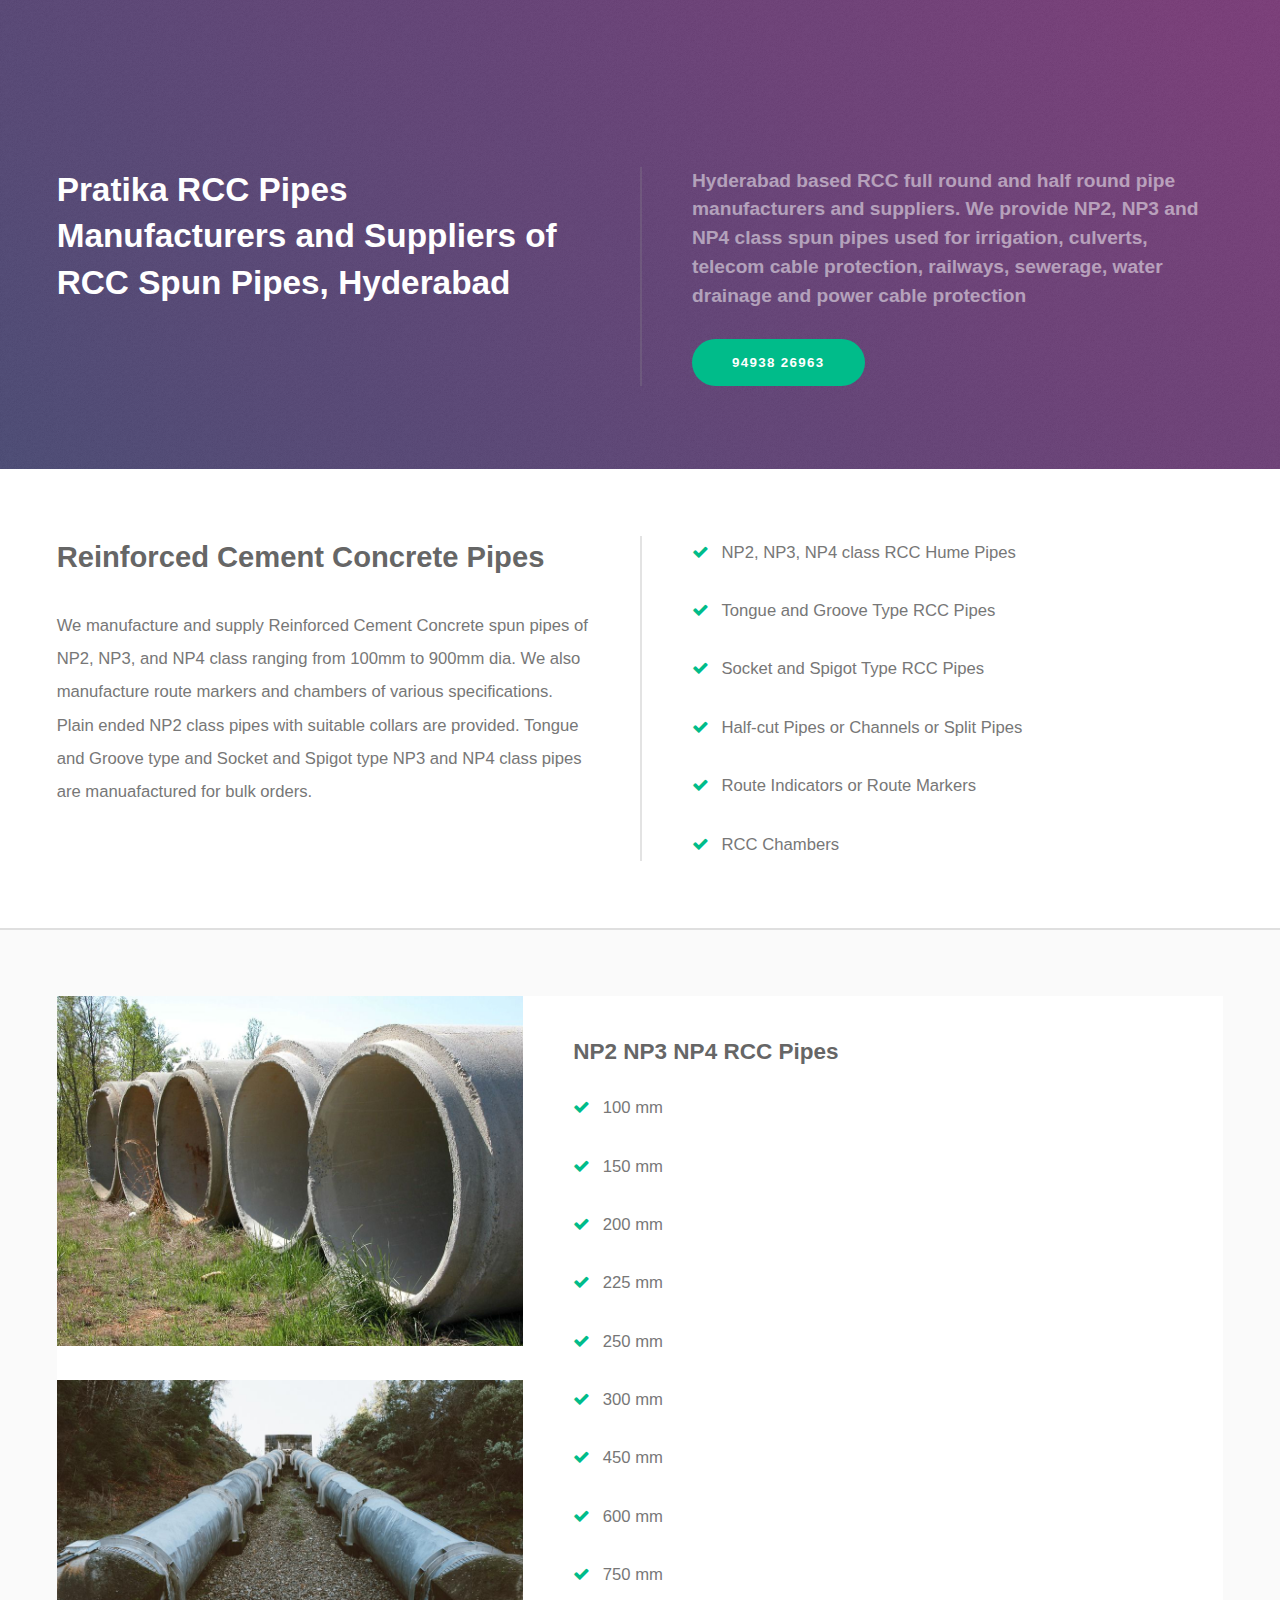
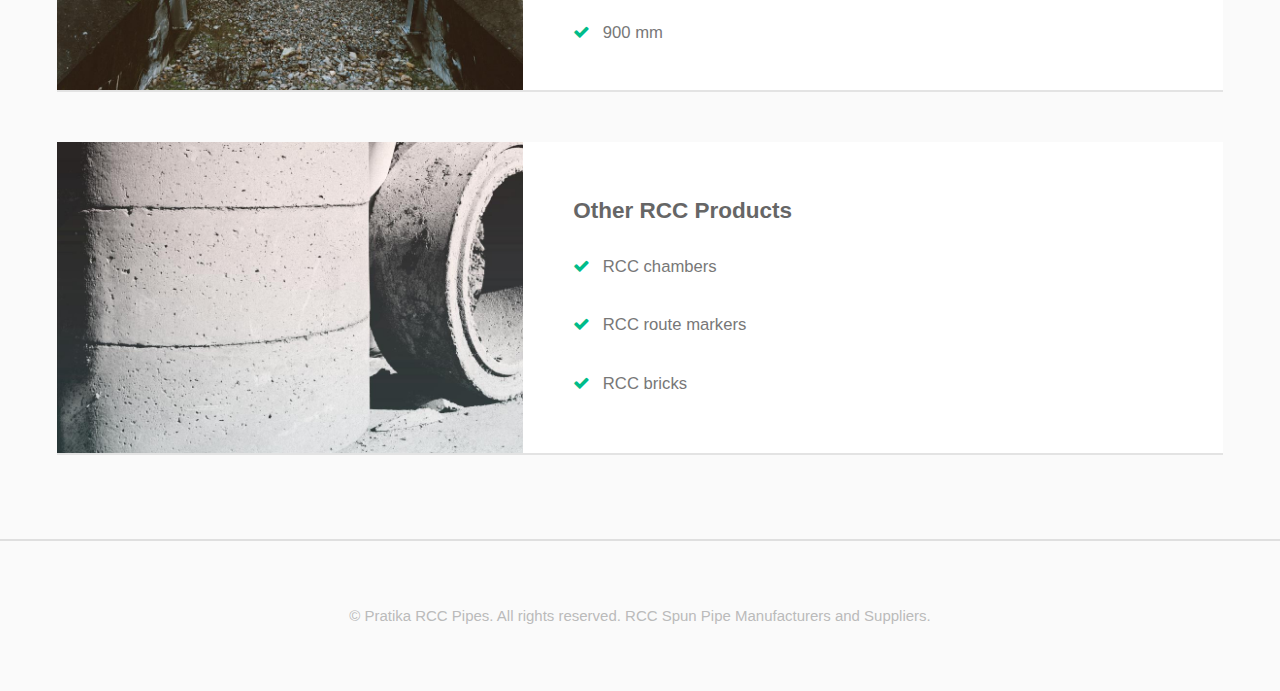
==== product-catalog.html @ ce192743 "Update product-catalog.html" ====
<!DOCTYPE HTML>
<html>
	<head>
		<title>Products - Pratika RCC Pipes - RCC Pipe Manufacturers and Suppliers Hyderabad</title>
		<meta name="description" content="Product catalog of RCC items supplied by Pratika RCC pipes.">
		<meta charset="utf-8" />
		<meta name="author" content="Pratika RCC Pipes (https://twitter.com/rcc_pipes)">
		<meta name="viewport" content="width=device-width, initial-scale=1" />
		  <meta property="og:site_name" content="Pratika RCC Pipes">
		  <meta property="og:title" content="Pratika RCC Pipes - RCC Pipe Manufacturers and Suppliers Hyderabad">
		  <meta property="og:description" content="Hyderabad based RCC full round and half round pipe manufacturers and suppliers. We provide NP1, NP2, NP3 class spun pipes used for irrigation, culverts, telecom cable protection, railways, sewerage, water drainage and power cable protection.">
		  <meta property="og:type" content="website">
		  <meta property="og:image" content="https://raw.githubusercontent.com/rccpipes/rccpipes.github.io/master/pratika-rcc-pipes.jpg">
		  <meta property="og:url" content="http://pratikarccpipes.com">
		<!--[if lte IE 8]><script src="assets/js/ie/html5shiv.js"></script><![endif]-->
		<link rel="stylesheet" href="assets/css/main.css" />
		<!--[if lte IE 9]><link rel="stylesheet" href="assets/css/ie9.css" /><![endif]-->
	</head>
	<body>
				<!-- Banner -->
			<section id="banner">
				<div class="inner split">
					<section>
						<h1>Pratika RCC Pipes</h1><h2><a href="http://pratikarccpipes.com">Manufacturers and Suppliers of RCC Spun Pipes, Hyderabad</a></h2>
					</section>
					<section>
						<p>Hyderabad based RCC full round and half round pipe manufacturers and suppliers. We provide NP2, NP3 and NP4 class spun pipes used for irrigation, culverts, telecom cable protection, railways, sewerage, water drainage and power cable protection</p>
						<ul class="actions">
							<li><a href="/rcc-pipe-supplier-contact.html" class="button special">94938 26963</a></li>
						</ul>
					</section>
				</div>
			</section>

		<!-- One -->
			<section id="one" class="wrapper">
				<div class="inner split">
					<section>
						<h2>Reinforced Cement Concrete Pipes</h2>
						<p>We manufacture and supply Reinforced Cement Concrete spun pipes of NP2, NP3, and NP4 class ranging from 100mm to 900mm dia. We also manufacture route markers and chambers of various specifications.<br/>
						Plain ended NP2 class pipes with suitable collars are provided. Tongue and Groove type and Socket and Spigot type NP3 and NP4 class pipes are manuafactured for bulk orders.
						</p>
					</section>
					<section>
						<ul class="checklist">
							<li>NP2, NP3, NP4 class RCC Hume Pipes</li>
							<li>Tongue and Groove Type RCC Pipes</li>
							<li>Socket and Spigot Type RCC Pipes</li>
							<li>Half-cut Pipes or Channels or Split Pipes</li>
							<li>Route Indicators or Route Markers </li>
							<li>RCC Chambers</li>
						</ul>
					</section>
				</div>
			</section>

		<!-- Two -->
			<section id="two" class="wrapper style2 alt">
				<div class="inner">
					<div class="spotlight">
						<div class="image">
							<img src="images/rcc-spun-pipe-hyderabad.jpg" alt="RCC Hume Pipes Hyderabad" /><br/>
							<img src="images/rcc-full-round-pipe-hyderabad.jpg" alt="RCC spun pipes" />
						</div>
						<div class="content">
							<h3>NP2 NP3 NP4 RCC Pipes</h3>
						<ul class="checklist">
							<li>100 mm</li>
							<li>150 mm</li>
							<li>200 mm</li>
							<li>225 mm</li>
							<li>250 mm</li>
							<li>300 mm</li>
							<li>450 mm</li>
							<li>600 mm</li>
							<li>750 mm</li>
							<li>900 mm</li>
						</ul>
						</div>
					</div>
					<div class="spotlight">
						<div class="image">
							<img src="images/rcc-products.jpg" alt="RCC products Hyderabad" />
						</div>
						<div class="content">
							<h3>Other RCC Products</h3>
							<ul class="checklist">
							<li>RCC chambers</li>
							<li>RCC route markers</li>
							<li>RCC bricks</li>
						</ul>
						</div>
					</div>
				</div>
			</section>

		<!-- Footer -->
			<footer id="footer">
				<div class="copyright">
					&copy; Pratika RCC Pipes. All rights reserved. <a href="http://pratikarccpipes.com">RCC Spun Pipe Manufacturers and Suppliers</a>.
				</div>
			</footer>

		<!-- Scripts -->
			<script src="assets/js/jquery.min.js"></script>
			<script src="assets/js/skel.min.js"></script>
			<script src="assets/js/util.js"></script>
			<!--[if lte IE 8]><script src="assets/js/ie/respond.min.js"></script><![endif]-->
			<script src="assets/js/main.js"></script>

	</body>
</html>
---- assets/css/main.css ----
@import url(font-awesome.min.css);

/*
	Prism by TEMPLATED
	templated.co @templatedco
	Released for free under the Creative Commons Attribution 3.0 license (templated.co/license)
*/

/* Reset */

	html, body, div, span, applet, object, iframe, h1, h2, h3, h4, h5, h6, p, blockquote, pre, a, abbr, acronym, address, big, cite, code, del, dfn, em, img, ins, kbd, q, s, samp, small, strike, strong, sub, sup, tt, var, b, u, i, center, dl, dt, dd, ol, ul, li, fieldset, form, label, legend, table, caption, tbody, tfoot, thead, tr, th, td, article, aside, canvas, details, embed, figure, figcaption, footer, header, hgroup, menu, nav, output, ruby, section, summary, time, mark, audio, video {
		margin: 0;
		padding: 0;
		border: 0;
		font-size: 100%;
		font: inherit;
		vertical-align: baseline;
	}

	article, aside, details, figcaption, figure, footer, header, hgroup, menu, nav, section {
		display: block;
	}

	body {
		line-height: 1;
	}

	ol, ul {
		list-style: none;
	}

	blockquote, q {
		quotes: none;
	}

	blockquote:before, blockquote:after, q:before, q:after {
		content: '';
		content: none;
	}

	table {
		border-collapse: collapse;
		border-spacing: 0;
	}

	body {
		-webkit-text-size-adjust: none;
	}

/* Box Model */

	*, *:before, *:after {
		-moz-box-sizing: border-box;
		-webkit-box-sizing: border-box;
		box-sizing: border-box;
	}

/* Grid */

	.row {
		border-bottom: solid 1px transparent;
		-moz-box-sizing: border-box;
		-webkit-box-sizing: border-box;
		box-sizing: border-box;
	}

	.row > * {
		float: left;
		-moz-box-sizing: border-box;
		-webkit-box-sizing: border-box;
		box-sizing: border-box;
	}

	.row:after, .row:before {
		content: '';
		display: block;
		clear: both;
		height: 0;
	}

	.row.uniform > * > :first-child {
		margin-top: 0;
	}

	.row.uniform > * > :last-child {
		margin-bottom: 0;
	}

	.row.\30 \25 > * {
		padding: 0 0 0 0em;
	}

	.row.\30 \25 {
		margin: 0 0 -1px 0em;
	}

	.row.uniform.\30 \25 > * {
		padding: 0em 0 0 0em;
	}

	.row.uniform.\30 \25 {
		margin: 0em 0 -1px 0em;
	}

	.row > * {
		padding: 0 0 0 2em;
	}

	.row {
		margin: 0 0 -1px -2em;
	}

	.row.uniform > * {
		padding: 2em 0 0 2em;
	}

	.row.uniform {
		margin: -2em 0 -1px -2em;
	}

	.row.\32 00\25 > * {
		padding: 0 0 0 4em;
	}

	.row.\32 00\25 {
		margin: 0 0 -1px -4em;
	}

	.row.uniform.\32 00\25 > * {
		padding: 4em 0 0 4em;
	}

	.row.uniform.\32 00\25 {
		margin: -4em 0 -1px -4em;
	}

	.row.\31 50\25 > * {
		padding: 0 0 0 3em;
	}

	.row.\31 50\25 {
		margin: 0 0 -1px -3em;
	}

	.row.uniform.\31 50\25 > * {
		padding: 3em 0 0 3em;
	}

	.row.uniform.\31 50\25 {
		margin: -3em 0 -1px -3em;
	}

	.row.\35 0\25 > * {
		padding: 0 0 0 1em;
	}

	.row.\35 0\25 {
		margin: 0 0 -1px -1em;
	}

	.row.uniform.\35 0\25 > * {
		padding: 1em 0 0 1em;
	}

	.row.uniform.\35 0\25 {
		margin: -1em 0 -1px -1em;
	}

	.row.\32 5\25 > * {
		padding: 0 0 0 0.5em;
	}

	.row.\32 5\25 {
		margin: 0 0 -1px -0.5em;
	}

	.row.uniform.\32 5\25 > * {
		padding: 0.5em 0 0 0.5em;
	}

	.row.uniform.\32 5\25 {
		margin: -0.5em 0 -1px -0.5em;
	}

	.\31 2u, .\31 2u\24 {
		width: 100%;
		clear: none;
		margin-left: 0;
	}

	.\31 1u, .\31 1u\24 {
		width: 91.6666666667%;
		clear: none;
		margin-left: 0;
	}

	.\31 0u, .\31 0u\24 {
		width: 83.3333333333%;
		clear: none;
		margin-left: 0;
	}

	.\39 u, .\39 u\24 {
		width: 75%;
		clear: none;
		margin-left: 0;
	}

	.\38 u, .\38 u\24 {
		width: 66.6666666667%;
		clear: none;
		margin-left: 0;
	}

	.\37 u, .\37 u\24 {
		width: 58.3333333333%;
		clear: none;
		margin-left: 0;
	}

	.\36 u, .\36 u\24 {
		width: 50%;
		clear: none;
		margin-left: 0;
	}

	.\35 u, .\35 u\24 {
		width: 41.6666666667%;
		clear: none;
		margin-left: 0;
	}

	.\34 u, .\34 u\24 {
		width: 33.3333333333%;
		clear: none;
		margin-left: 0;
	}

	.\33 u, .\33 u\24 {
		width: 25%;
		clear: none;
		margin-left: 0;
	}

	.\32 u, .\32 u\24 {
		width: 16.6666666667%;
		clear: none;
		margin-left: 0;
	}

	.\31 u, .\31 u\24 {
		width: 8.3333333333%;
		clear: none;
		margin-left: 0;
	}

	.\31 2u\24 + *,
	.\31 1u\24 + *,
	.\31 0u\24 + *,
	.\39 u\24 + *,
	.\38 u\24 + *,
	.\37 u\24 + *,
	.\36 u\24 + *,
	.\35 u\24 + *,
	.\34 u\24 + *,
	.\33 u\24 + *,
	.\32 u\24 + *,
	.\31 u\24 + * {
		clear: left;
	}

	.\-11u {
		margin-left: 91.66667%;
	}

	.\-10u {
		margin-left: 83.33333%;
	}

	.\-9u {
		margin-left: 75%;
	}

	.\-8u {
		margin-left: 66.66667%;
	}

	.\-7u {
		margin-left: 58.33333%;
	}

	.\-6u {
		margin-left: 50%;
	}

	.\-5u {
		margin-left: 41.66667%;
	}

	.\-4u {
		margin-left: 33.33333%;
	}

	.\-3u {
		margin-left: 25%;
	}

	.\-2u {
		margin-left: 16.66667%;
	}

	.\-1u {
		margin-left: 8.33333%;
	}

	@media screen and (max-width: 1680px) {

		.row > * {
			padding: 0 0 0 2em;
		}

		.row {
			margin: 0 0 -1px -2em;
		}

		.row.uniform > * {
			padding: 2em 0 0 2em;
		}

		.row.uniform {
			margin: -2em 0 -1px -2em;
		}

		.row.\32 00\25 > * {
			padding: 0 0 0 4em;
		}

		.row.\32 00\25 {
			margin: 0 0 -1px -4em;
		}

		.row.uniform.\32 00\25 > * {
			padding: 4em 0 0 4em;
		}

		.row.uniform.\32 00\25 {
			margin: -4em 0 -1px -4em;
		}

		.row.\31 50\25 > * {
			padding: 0 0 0 3em;
		}

		.row.\31 50\25 {
			margin: 0 0 -1px -3em;
		}

		.row.uniform.\31 50\25 > * {
			padding: 3em 0 0 3em;
		}

		.row.uniform.\31 50\25 {
			margin: -3em 0 -1px -3em;
		}

		.row.\35 0\25 > * {
			padding: 0 0 0 1em;
		}

		.row.\35 0\25 {
			margin: 0 0 -1px -1em;
		}

		.row.uniform.\35 0\25 > * {
			padding: 1em 0 0 1em;
		}

		.row.uniform.\35 0\25 {
			margin: -1em 0 -1px -1em;
		}

		.row.\32 5\25 > * {
			padding: 0 0 0 0.5em;
		}

		.row.\32 5\25 {
			margin: 0 0 -1px -0.5em;
		}

		.row.uniform.\32 5\25 > * {
			padding: 0.5em 0 0 0.5em;
		}

		.row.uniform.\32 5\25 {
			margin: -0.5em 0 -1px -0.5em;
		}

		.\31 2u\28xlarge\29, .\31 2u\24\28xlarge\29 {
			width: 100%;
			clear: none;
			margin-left: 0;
		}

		.\31 1u\28xlarge\29, .\31 1u\24\28xlarge\29 {
			width: 91.6666666667%;
			clear: none;
			margin-left: 0;
		}

		.\31 0u\28xlarge\29, .\31 0u\24\28xlarge\29 {
			width: 83.3333333333%;
			clear: none;
			margin-left: 0;
		}

		.\39 u\28xlarge\29, .\39 u\24\28xlarge\29 {
			width: 75%;
			clear: none;
			margin-left: 0;
		}

		.\38 u\28xlarge\29, .\38 u\24\28xlarge\29 {
			width: 66.6666666667%;
			clear: none;
			margin-left: 0;
		}

		.\37 u\28xlarge\29, .\37 u\24\28xlarge\29 {
			width: 58.3333333333%;
			clear: none;
			margin-left: 0;
		}

		.\36 u\28xlarge\29, .\36 u\24\28xlarge\29 {
			width: 50%;
			clear: none;
			margin-left: 0;
		}

		.\35 u\28xlarge\29, .\35 u\24\28xlarge\29 {
			width: 41.6666666667%;
			clear: none;
			margin-left: 0;
		}

		.\34 u\28xlarge\29, .\34 u\24\28xlarge\29 {
			width: 33.3333333333%;
			clear: none;
			margin-left: 0;
		}

		.\33 u\28xlarge\29, .\33 u\24\28xlarge\29 {
			width: 25%;
			clear: none;
			margin-left: 0;
		}

		.\32 u\28xlarge\29, .\32 u\24\28xlarge\29 {
			width: 16.6666666667%;
			clear: none;
			margin-left: 0;
		}

		.\31 u\28xlarge\29, .\31 u\24\28xlarge\29 {
			width: 8.3333333333%;
			clear: none;
			margin-left: 0;
		}

		.\31 2u\24\28xlarge\29 + *,
		.\31 1u\24\28xlarge\29 + *,
		.\31 0u\24\28xlarge\29 + *,
		.\39 u\24\28xlarge\29 + *,
		.\38 u\24\28xlarge\29 + *,
		.\37 u\24\28xlarge\29 + *,
		.\36 u\24\28xlarge\29 + *,
		.\35 u\24\28xlarge\29 + *,
		.\34 u\24\28xlarge\29 + *,
		.\33 u\24\28xlarge\29 + *,
		.\32 u\24\28xlarge\29 + *,
		.\31 u\24\28xlarge\29 + * {
			clear: left;
		}

		.\-11u\28xlarge\29 {
			margin-left: 91.66667%;
		}

		.\-10u\28xlarge\29 {
			margin-left: 83.33333%;
		}

		.\-9u\28xlarge\29 {
			margin-left: 75%;
		}

		.\-8u\28xlarge\29 {
			margin-left: 66.66667%;
		}

		.\-7u\28xlarge\29 {
			margin-left: 58.33333%;
		}

		.\-6u\28xlarge\29 {
			margin-left: 50%;
		}

		.\-5u\28xlarge\29 {
			margin-left: 41.66667%;
		}

		.\-4u\28xlarge\29 {
			margin-left: 33.33333%;
		}

		.\-3u\28xlarge\29 {
			margin-left: 25%;
		}

		.\-2u\28xlarge\29 {
			margin-left: 16.66667%;
		}

		.\-1u\28xlarge\29 {
			margin-left: 8.33333%;
		}

	}

	@media screen and (max-width: 1366px) {

		.row > * {
			padding: 0 0 0 1.5em;
		}

		.row {
			margin: 0 0 -1px -1.5em;
		}

		.row.uniform > * {
			padding: 1.5em 0 0 1.5em;
		}

		.row.uniform {
			margin: -1.5em 0 -1px -1.5em;
		}

		.row.\32 00\25 > * {
			padding: 0 0 0 3em;
		}

		.row.\32 00\25 {
			margin: 0 0 -1px -3em;
		}

		.row.uniform.\32 00\25 > * {
			padding: 3em 0 0 3em;
		}

		.row.uniform.\32 00\25 {
			margin: -3em 0 -1px -3em;
		}

		.row.\31 50\25 > * {
			padding: 0 0 0 2.25em;
		}

		.row.\31 50\25 {
			margin: 0 0 -1px -2.25em;
		}

		.row.uniform.\31 50\25 > * {
			padding: 2.25em 0 0 2.25em;
		}

		.row.uniform.\31 50\25 {
			margin: -2.25em 0 -1px -2.25em;
		}

		.row.\35 0\25 > * {
			padding: 0 0 0 0.75em;
		}

		.row.\35 0\25 {
			margin: 0 0 -1px -0.75em;
		}

		.row.uniform.\35 0\25 > * {
			padding: 0.75em 0 0 0.75em;
		}

		.row.uniform.\35 0\25 {
			margin: -0.75em 0 -1px -0.75em;
		}

		.row.\32 5\25 > * {
			padding: 0 0 0 0.375em;
		}

		.row.\32 5\25 {
			margin: 0 0 -1px -0.375em;
		}

		.row.uniform.\32 5\25 > * {
			padding: 0.375em 0 0 0.375em;
		}

		.row.uniform.\32 5\25 {
			margin: -0.375em 0 -1px -0.375em;
		}

		.\31 2u\28large\29, .\31 2u\24\28large\29 {
			width: 100%;
			clear: none;
			margin-left: 0;
		}

		.\31 1u\28large\29, .\31 1u\24\28large\29 {
			width: 91.6666666667%;
			clear: none;
			margin-left: 0;
		}

		.\31 0u\28large\29, .\31 0u\24\28large\29 {
			width: 83.3333333333%;
			clear: none;
			margin-left: 0;
		}

		.\39 u\28large\29, .\39 u\24\28large\29 {
			width: 75%;
			clear: none;
			margin-left: 0;
		}

		.\38 u\28large\29, .\38 u\24\28large\29 {
			width: 66.6666666667%;
			clear: none;
			margin-left: 0;
		}

		.\37 u\28large\29, .\37 u\24\28large\29 {
			width: 58.3333333333%;
			clear: none;
			margin-left: 0;
		}

		.\36 u\28large\29, .\36 u\24\28large\29 {
			width: 50%;
			clear: none;
			margin-left: 0;
		}

		.\35 u\28large\29, .\35 u\24\28large\29 {
			width: 41.6666666667%;
			clear: none;
			margin-left: 0;
		}

		.\34 u\28large\29, .\34 u\24\28large\29 {
			width: 33.3333333333%;
			clear: none;
			margin-left: 0;
		}

		.\33 u\28large\29, .\33 u\24\28large\29 {
			width: 25%;
			clear: none;
			margin-left: 0;
		}

		.\32 u\28large\29, .\32 u\24\28large\29 {
			width: 16.6666666667%;
			clear: none;
			margin-left: 0;
		}

		.\31 u\28large\29, .\31 u\24\28large\29 {
			width: 8.3333333333%;
			clear: none;
			margin-left: 0;
		}

		.\31 2u\24\28large\29 + *,
		.\31 1u\24\28large\29 + *,
		.\31 0u\24\28large\29 + *,
		.\39 u\24\28large\29 + *,
		.\38 u\24\28large\29 + *,
		.\37 u\24\28large\29 + *,
		.\36 u\24\28large\29 + *,
		.\35 u\24\28large\29 + *,
		.\34 u\24\28large\29 + *,
		.\33 u\24\28large\29 + *,
		.\32 u\24\28large\29 + *,
		.\31 u\24\28large\29 + * {
			clear: left;
		}

		.\-11u\28large\29 {
			margin-left: 91.66667%;
		}

		.\-10u\28large\29 {
			margin-left: 83.33333%;
		}

		.\-9u\28large\29 {
			margin-left: 75%;
		}

		.\-8u\28large\29 {
			margin-left: 66.66667%;
		}

		.\-7u\28large\29 {
			margin-left: 58.33333%;
		}

		.\-6u\28large\29 {
			margin-left: 50%;
		}

		.\-5u\28large\29 {
			margin-left: 41.66667%;
		}

		.\-4u\28large\29 {
			margin-left: 33.33333%;
		}

		.\-3u\28large\29 {
			margin-left: 25%;
		}

		.\-2u\28large\29 {
			margin-left: 16.66667%;
		}

		.\-1u\28large\29 {
			margin-left: 8.33333%;
		}

	}

	@media screen and (max-width: 980px) {

		.row > * {
			padding: 0 0 0 1.5em;
		}

		.row {
			margin: 0 0 -1px -1.5em;
		}

		.row.uniform > * {
			padding: 1.5em 0 0 1.5em;
		}

		.row.uniform {
			margin: -1.5em 0 -1px -1.5em;
		}

		.row.\32 00\25 > * {
			padding: 0 0 0 3em;
		}

		.row.\32 00\25 {
			margin: 0 0 -1px -3em;
		}

		.row.uniform.\32 00\25 > * {
			padding: 3em 0 0 3em;
		}

		.row.uniform.\32 00\25 {
			margin: -3em 0 -1px -3em;
		}

		.row.\31 50\25 > * {
			padding: 0 0 0 2.25em;
		}

		.row.\31 50\25 {
			margin: 0 0 -1px -2.25em;
		}

		.row.uniform.\31 50\25 > * {
			padding: 2.25em 0 0 2.25em;
		}

		.row.uniform.\31 50\25 {
			margin: -2.25em 0 -1px -2.25em;
		}

		.row.\35 0\25 > * {
			padding: 0 0 0 0.75em;
		}

		.row.\35 0\25 {
			margin: 0 0 -1px -0.75em;
		}

		.row.uniform.\35 0\25 > * {
			padding: 0.75em 0 0 0.75em;
		}

		.row.uniform.\35 0\25 {
			margin: -0.75em 0 -1px -0.75em;
		}

		.row.\32 5\25 > * {
			padding: 0 0 0 0.375em;
		}

		.row.\32 5\25 {
			margin: 0 0 -1px -0.375em;
		}

		.row.uniform.\32 5\25 > * {
			padding: 0.375em 0 0 0.375em;
		}

		.row.uniform.\32 5\25 {
			margin: -0.375em 0 -1px -0.375em;
		}

		.\31 2u\28medium\29, .\31 2u\24\28medium\29 {
			width: 100%;
			clear: none;
			margin-left: 0;
		}

		.\31 1u\28medium\29, .\31 1u\24\28medium\29 {
			width: 91.6666666667%;
			clear: none;
			margin-left: 0;
		}

		.\31 0u\28medium\29, .\31 0u\24\28medium\29 {
			width: 83.3333333333%;
			clear: none;
			margin-left: 0;
		}

		.\39 u\28medium\29, .\39 u\24\28medium\29 {
			width: 75%;
			clear: none;
			margin-left: 0;
		}

		.\38 u\28medium\29, .\38 u\24\28medium\29 {
			width: 66.6666666667%;
			clear: none;
			margin-left: 0;
		}

		.\37 u\28medium\29, .\37 u\24\28medium\29 {
			width: 58.3333333333%;
			clear: none;
			margin-left: 0;
		}

		.\36 u\28medium\29, .\36 u\24\28medium\29 {
			width: 50%;
			clear: none;
			margin-left: 0;
		}

		.\35 u\28medium\29, .\35 u\24\28medium\29 {
			width: 41.6666666667%;
			clear: none;
			margin-left: 0;
		}

		.\34 u\28medium\29, .\34 u\24\28medium\29 {
			width: 33.3333333333%;
			clear: none;
			margin-left: 0;
		}

		.\33 u\28medium\29, .\33 u\24\28medium\29 {
			width: 25%;
			clear: none;
			margin-left: 0;
		}

		.\32 u\28medium\29, .\32 u\24\28medium\29 {
			width: 16.6666666667%;
			clear: none;
			margin-left: 0;
		}

		.\31 u\28medium\29, .\31 u\24\28medium\29 {
			width: 8.3333333333%;
			clear: none;
			margin-left: 0;
		}

		.\31 2u\24\28medium\29 + *,
		.\31 1u\24\28medium\29 + *,
		.\31 0u\24\28medium\29 + *,
		.\39 u\24\28medium\29 + *,
		.\38 u\24\28medium\29 + *,
		.\37 u\24\28medium\29 + *,
		.\36 u\24\28medium\29 + *,
		.\35 u\24\28medium\29 + *,
		.\34 u\24\28medium\29 + *,
		.\33 u\24\28medium\29 + *,
		.\32 u\24\28medium\29 + *,
		.\31 u\24\28medium\29 + * {
			clear: left;
		}

		.\-11u\28medium\29 {
			margin-left: 91.66667%;
		}

		.\-10u\28medium\29 {
			margin-left: 83.33333%;
		}

		.\-9u\28medium\29 {
			margin-left: 75%;
		}

		.\-8u\28medium\29 {
			margin-left: 66.66667%;
		}

		.\-7u\28medium\29 {
			margin-left: 58.33333%;
		}

		.\-6u\28medium\29 {
			margin-left: 50%;
		}

		.\-5u\28medium\29 {
			margin-left: 41.66667%;
		}

		.\-4u\28medium\29 {
			margin-left: 33.33333%;
		}

		.\-3u\28medium\29 {
			margin-left: 25%;
		}

		.\-2u\28medium\29 {
			margin-left: 16.66667%;
		}

		.\-1u\28medium\29 {
			margin-left: 8.33333%;
		}

	}

	@media screen and (max-width: 736px) {

		.row > * {
			padding: 0 0 0 1.25em;
		}

		.row {
			margin: 0 0 -1px -1.25em;
		}

		.row.uniform > * {
			padding: 1.25em 0 0 1.25em;
		}

		.row.uniform {
			margin: -1.25em 0 -1px -1.25em;
		}

		.row.\32 00\25 > * {
			padding: 0 0 0 2.5em;
		}

		.row.\32 00\25 {
			margin: 0 0 -1px -2.5em;
		}

		.row.uniform.\32 00\25 > * {
			padding: 2.5em 0 0 2.5em;
		}

		.row.uniform.\32 00\25 {
			margin: -2.5em 0 -1px -2.5em;
		}

		.row.\31 50\25 > * {
			padding: 0 0 0 1.875em;
		}

		.row.\31 50\25 {
			margin: 0 0 -1px -1.875em;
		}

		.row.uniform.\31 50\25 > * {
			padding: 1.875em 0 0 1.875em;
		}

		.row.uniform.\31 50\25 {
			margin: -1.875em 0 -1px -1.875em;
		}

		.row.\35 0\25 > * {
			padding: 0 0 0 0.625em;
		}

		.row.\35 0\25 {
			margin: 0 0 -1px -0.625em;
		}

		.row.uniform.\35 0\25 > * {
			padding: 0.625em 0 0 0.625em;
		}

		.row.uniform.\35 0\25 {
			margin: -0.625em 0 -1px -0.625em;
		}

		.row.\32 5\25 > * {
			padding: 0 0 0 0.3125em;
		}

		.row.\32 5\25 {
			margin: 0 0 -1px -0.3125em;
		}

		.row.uniform.\32 5\25 > * {
			padding: 0.3125em 0 0 0.3125em;
		}

		.row.uniform.\32 5\25 {
			margin: -0.3125em 0 -1px -0.3125em;
		}

		.\31 2u\28small\29, .\31 2u\24\28small\29 {
			width: 100%;
			clear: none;
			margin-left: 0;
		}

		.\31 1u\28small\29, .\31 1u\24\28small\29 {
			width: 91.6666666667%;
			clear: none;
			margin-left: 0;
		}

		.\31 0u\28small\29, .\31 0u\24\28small\29 {
			width: 83.3333333333%;
			clear: none;
			margin-left: 0;
		}

		.\39 u\28small\29, .\39 u\24\28small\29 {
			width: 75%;
			clear: none;
			margin-left: 0;
		}

		.\38 u\28small\29, .\38 u\24\28small\29 {
			width: 66.6666666667%;
			clear: none;
			margin-left: 0;
		}

		.\37 u\28small\29, .\37 u\24\28small\29 {
			width: 58.3333333333%;
			clear: none;
			margin-left: 0;
		}

		.\36 u\28small\29, .\36 u\24\28small\29 {
			width: 50%;
			clear: none;
			margin-left: 0;
		}

		.\35 u\28small\29, .\35 u\24\28small\29 {
			width: 41.6666666667%;
			clear: none;
			margin-left: 0;
		}

		.\34 u\28small\29, .\34 u\24\28small\29 {
			width: 33.3333333333%;
			clear: none;
			margin-left: 0;
		}

		.\33 u\28small\29, .\33 u\24\28small\29 {
			width: 25%;
			clear: none;
			margin-left: 0;
		}

		.\32 u\28small\29, .\32 u\24\28small\29 {
			width: 16.6666666667%;
			clear: none;
			margin-left: 0;
		}

		.\31 u\28small\29, .\31 u\24\28small\29 {
			width: 8.3333333333%;
			clear: none;
			margin-left: 0;
		}

		.\31 2u\24\28small\29 + *,
		.\31 1u\24\28small\29 + *,
		.\31 0u\24\28small\29 + *,
		.\39 u\24\28small\29 + *,
		.\38 u\24\28small\29 + *,
		.\37 u\24\28small\29 + *,
		.\36 u\24\28small\29 + *,
		.\35 u\24\28small\29 + *,
		.\34 u\24\28small\29 + *,
		.\33 u\24\28small\29 + *,
		.\32 u\24\28small\29 + *,
		.\31 u\24\28small\29 + * {
			clear: left;
		}

		.\-11u\28small\29 {
			margin-left: 91.66667%;
		}

		.\-10u\28small\29 {
			margin-left: 83.33333%;
		}

		.\-9u\28small\29 {
			margin-left: 75%;
		}

		.\-8u\28small\29 {
			margin-left: 66.66667%;
		}

		.\-7u\28small\29 {
			margin-left: 58.33333%;
		}

		.\-6u\28small\29 {
			margin-left: 50%;
		}

		.\-5u\28small\29 {
			margin-left: 41.66667%;
		}

		.\-4u\28small\29 {
			margin-left: 33.33333%;
		}

		.\-3u\28small\29 {
			margin-left: 25%;
		}

		.\-2u\28small\29 {
			margin-left: 16.66667%;
		}

		.\-1u\28small\29 {
			margin-left: 8.33333%;
		}

	}

	@media screen and (max-width: 480px) {

		.row > * {
			padding: 0 0 0 1.25em;
		}

		.row {
			margin: 0 0 -1px -1.25em;
		}

		.row.uniform > * {
			padding: 1.25em 0 0 1.25em;
		}

		.row.uniform {
			margin: -1.25em 0 -1px -1.25em;
		}

		.row.\32 00\25 > * {
			padding: 0 0 0 2.5em;
		}

		.row.\32 00\25 {
			margin: 0 0 -1px -2.5em;
		}

		.row.uniform.\32 00\25 > * {
			padding: 2.5em 0 0 2.5em;
		}

		.row.uniform.\32 00\25 {
			margin: -2.5em 0 -1px -2.5em;
		}

		.row.\31 50\25 > * {
			padding: 0 0 0 1.875em;
		}

		.row.\31 50\25 {
			margin: 0 0 -1px -1.875em;
		}

		.row.uniform.\31 50\25 > * {
			padding: 1.875em 0 0 1.875em;
		}

		.row.uniform.\31 50\25 {
			margin: -1.875em 0 -1px -1.875em;
		}

		.row.\35 0\25 > * {
			padding: 0 0 0 0.625em;
		}

		.row.\35 0\25 {
			margin: 0 0 -1px -0.625em;
		}

		.row.uniform.\35 0\25 > * {
			padding: 0.625em 0 0 0.625em;
		}

		.row.uniform.\35 0\25 {
			margin: -0.625em 0 -1px -0.625em;
		}

		.row.\32 5\25 > * {
			padding: 0 0 0 0.3125em;
		}

		.row.\32 5\25 {
			margin: 0 0 -1px -0.3125em;
		}

		.row.uniform.\32 5\25 > * {
			padding: 0.3125em 0 0 0.3125em;
		}

		.row.uniform.\32 5\25 {
			margin: -0.3125em 0 -1px -0.3125em;
		}

		.\31 2u\28xsmall\29, .\31 2u\24\28xsmall\29 {
			width: 100%;
			clear: none;
			margin-left: 0;
		}

		.\31 1u\28xsmall\29, .\31 1u\24\28xsmall\29 {
			width: 91.6666666667%;
			clear: none;
			margin-left: 0;
		}

		.\31 0u\28xsmall\29, .\31 0u\24\28xsmall\29 {
			width: 83.3333333333%;
			clear: none;
			margin-left: 0;
		}

		.\39 u\28xsmall\29, .\39 u\24\28xsmall\29 {
			width: 75%;
			clear: none;
			margin-left: 0;
		}

		.\38 u\28xsmall\29, .\38 u\24\28xsmall\29 {
			width: 66.6666666667%;
			clear: none;
			margin-left: 0;
		}

		.\37 u\28xsmall\29, .\37 u\24\28xsmall\29 {
			width: 58.3333333333%;
			clear: none;
			margin-left: 0;
		}

		.\36 u\28xsmall\29, .\36 u\24\28xsmall\29 {
			width: 50%;
			clear: none;
			margin-left: 0;
		}

		.\35 u\28xsmall\29, .\35 u\24\28xsmall\29 {
			width: 41.6666666667%;
			clear: none;
			margin-left: 0;
		}

		.\34 u\28xsmall\29, .\34 u\24\28xsmall\29 {
			width: 33.3333333333%;
			clear: none;
			margin-left: 0;
		}

		.\33 u\28xsmall\29, .\33 u\24\28xsmall\29 {
			width: 25%;
			clear: none;
			margin-left: 0;
		}

		.\32 u\28xsmall\29, .\32 u\24\28xsmall\29 {
			width: 16.6666666667%;
			clear: none;
			margin-left: 0;
		}

		.\31 u\28xsmall\29, .\31 u\24\28xsmall\29 {
			width: 8.3333333333%;
			clear: none;
			margin-left: 0;
		}

		.\31 2u\24\28xsmall\29 + *,
		.\31 1u\24\28xsmall\29 + *,
		.\31 0u\24\28xsmall\29 + *,
		.\39 u\24\28xsmall\29 + *,
		.\38 u\24\28xsmall\29 + *,
		.\37 u\24\28xsmall\29 + *,
		.\36 u\24\28xsmall\29 + *,
		.\35 u\24\28xsmall\29 + *,
		.\34 u\24\28xsmall\29 + *,
		.\33 u\24\28xsmall\29 + *,
		.\32 u\24\28xsmall\29 + *,
		.\31 u\24\28xsmall\29 + * {
			clear: left;
		}

		.\-11u\28xsmall\29 {
			margin-left: 91.66667%;
		}

		.\-10u\28xsmall\29 {
			margin-left: 83.33333%;
		}

		.\-9u\28xsmall\29 {
			margin-left: 75%;
		}

		.\-8u\28xsmall\29 {
			margin-left: 66.66667%;
		}

		.\-7u\28xsmall\29 {
			margin-left: 58.33333%;
		}

		.\-6u\28xsmall\29 {
			margin-left: 50%;
		}

		.\-5u\28xsmall\29 {
			margin-left: 41.66667%;
		}

		.\-4u\28xsmall\29 {
			margin-left: 33.33333%;
		}

		.\-3u\28xsmall\29 {
			margin-left: 25%;
		}

		.\-2u\28xsmall\29 {
			margin-left: 16.66667%;
		}

		.\-1u\28xsmall\29 {
			margin-left: 8.33333%;
		}

	}

/* Basic */

	@-ms-viewport {
		width: device-width;
	}

	body {
		-ms-overflow-style: scrollbar;
	}

	@media screen and (max-width: 480px) {

		html, body {
			min-width: 320px;
		}

	}

	body {
		background: #fff;
	}

		body.is-loading *, body.is-loading *:before, body.is-loading *:after {
			-moz-animation: none !important;
			-webkit-animation: none !important;
			-ms-animation: none !important;
			animation: none !important;
			-moz-transition: none !important;
			-webkit-transition: none !important;
			-ms-transition: none !important;
			transition: none !important;
		}

/* Type */

	body {
		background-color: #fff;
		color: #777;
	}

	body, input, select, textarea {
		font-family: Arial, Helvetica, sans-serif;
		font-size: 13pt;
		font-weight: normal;
		line-height: 2;
	}

		@media screen and (max-width: 1680px) {

			body, input, select, textarea {
				font-size: 13.5pt;
			}

		}

		@media screen and (max-width: 1366px) {

			body, input, select, textarea {
				font-size: 12.5pt;
			}

		}

		@media screen and (max-width: 980px) {

			body, input, select, textarea {
				font-size: 12pt;
			}

		}

		@media screen and (max-width: 736px) {

			body, input, select, textarea {
				font-size: 11.5pt;
			}

		}

		@media screen and (max-width: 480px) {

			body, input, select, textarea {
				font-size: 11.5pt;
			}

		}

	a {
		-moz-transition: color 0.2s ease;
		-webkit-transition: color 0.2s ease;
		-ms-transition: color 0.2s ease;
		transition: color 0.2s ease;
		text-decoration: underline;
	}

		a:hover {
			color: #00BC8A !important;
			text-decoration: none;
		}

	strong, b {
		font-weight: bold;
	}

	em, i {
		font-style: italic;
	}

	p {
		margin: 0 0 2em 0;
	}

	h1, h2, h3, h4, h5, h6 {
		font-weight: bold;
		line-height: 1.5;
		margin: 0 0 1em 0;
	}

		h1 a, h2 a, h3 a, h4 a, h5 a, h6 a {
			color: inherit;
			text-decoration: none;
		}

	h2 {
		font-size: 1.75em;
	}

	h3 {
		font-size: 1.35em;
	}

	h4 {
		font-size: 1.1em;
	}

	h5 {
		font-size: 0.9em;
	}

	h6 {
		font-size: 0.7em;
	}

	sub {
		font-size: 0.8em;
		position: relative;
		top: 0.5em;
	}

	sup {
		font-size: 0.8em;
		position: relative;
		top: -0.5em;
	}

	blockquote {
		border-left: solid 4px;
		font-style: italic;
		margin: 0 0 2em 0;
		padding: 0.5em 0 0.5em 2em;
	}

	code {
		border-radius: 0;
		border: solid 1px;
		font-family: "Courier New", monospace;
		font-size: 0.9em;
		margin: 0 0.25em;
		padding: 0.25em 0.65em;
	}

	pre {
		-webkit-overflow-scrolling: touch;
		font-family: "Courier New", monospace;
		font-size: 0.9em;
		margin: 0 0 2em 0;
	}

		pre code {
			display: block;
			line-height: 1.75;
			padding: 1em 1.5em;
			overflow-x: auto;
		}

	hr {
		border: 0;
		border-bottom: solid 1px;
		margin: 2em 0;
	}

		hr.major {
			margin: 3em 0;
		}

	.align-left {
		text-align: left;
	}

	.align-center {
		text-align: center;
	}

	.align-right {
		text-align: right;
	}

	input, select, textarea {
		color: #666;
	}

	a {
		color: #00BC8A;
	}

	strong, b {
		color: #666;
	}

	h1, h2, h3, h4, h5, h6 {
		color: #666;
	}

	blockquote {
		border-left-color: rgba(144, 144, 144, 0.25);
	}

	code {
		background: rgba(144, 144, 144, 0.075);
		border-color: rgba(144, 144, 144, 0.25);
	}

	hr {
		border-bottom-color: rgba(144, 144, 144, 0.25);
	}

/* Box */

	.box {
		border-radius: 0;
		border: solid 1px;
		margin-bottom: 2em;
		padding: 1.5em;
	}

		.box > :last-child,
		.box > :last-child > :last-child,
		.box > :last-child > :last-child > :last-child {
			margin-bottom: 0;
		}

		.box.alt {
			border: 0;
			border-radius: 0;
			padding: 0;
		}

	.box {
		border-color: rgba(144, 144, 144, 0.25);
	}

/* Button */

	input[type="submit"],
	input[type="reset"],
	input[type="button"],
	button,
	.button {
		-moz-appearance: none;
		-webkit-appearance: none;
		-ms-appearance: none;
		appearance: none;
		-moz-transition: background-color 0.2s ease-in-out, color 0.2s ease-in-out;
		-webkit-transition: background-color 0.2s ease-in-out, color 0.2s ease-in-out;
		-ms-transition: background-color 0.2s ease-in-out, color 0.2s ease-in-out;
		transition: background-color 0.2s ease-in-out, color 0.2s ease-in-out;
		border-radius: 2em;
		border: 0;
		cursor: pointer;
		display: inline-block;
		font-size: 0.8em;
		font-weight: bold;
		height: 3.5em;
		letter-spacing: 0.1em;
		line-height: 3.65em;
		padding: 0 3em;
		text-align: center;
		text-decoration: none;
		text-transform: uppercase;
		white-space: nowrap;
	}

		input[type="submit"].icon,
		input[type="reset"].icon,
		input[type="button"].icon,
		button.icon,
		.button.icon {
			padding-left: 1.35em;
		}

			input[type="submit"].icon:before,
			input[type="reset"].icon:before,
			input[type="button"].icon:before,
			button.icon:before,
			.button.icon:before {
				margin-right: 0.5em;
			}

		input[type="submit"].fit,
		input[type="reset"].fit,
		input[type="button"].fit,
		button.fit,
		.button.fit {
			display: block;
			margin: 0 0 1em 0;
			width: 100%;
		}

		input[type="submit"].small,
		input[type="reset"].small,
		input[type="button"].small,
		button.small,
		.button.small {
			font-size: 0.8em;
		}

		input[type="submit"].big,
		input[type="reset"].big,
		input[type="button"].big,
		button.big,
		.button.big {
			font-size: 1.35em;
		}

		input[type="submit"].disabled, input[type="submit"]:disabled,
		input[type="reset"].disabled,
		input[type="reset"]:disabled,
		input[type="button"].disabled,
		input[type="button"]:disabled,
		button.disabled,
		button:disabled,
		.button.disabled,
		.button:disabled {
			-moz-pointer-events: none;
			-webkit-pointer-events: none;
			-ms-pointer-events: none;
			pointer-events: none;
			opacity: 0.25;
		}

		@media screen and (max-width: 480px) {

			input[type="submit"],
			input[type="reset"],
			input[type="button"],
			button,
			.button {
				padding: 0;
			}

		}

	input[type="submit"],
	input[type="reset"],
	input[type="button"],
	button,
	.button {
		background-color: #fafafa;
		color: #666 !important;
	}

		input[type="submit"]:hover,
		input[type="reset"]:hover,
		input[type="button"]:hover,
		button:hover,
		.button:hover {
			background-color: white;
		}

		input[type="submit"]:active,
		input[type="reset"]:active,
		input[type="button"]:active,
		button:active,
		.button:active {
			background-color: #ededed;
		}

		input[type="submit"].alt,
		input[type="reset"].alt,
		input[type="button"].alt,
		button.alt,
		.button.alt {
			background-color: transparent;
			box-shadow: inset 0 0 0 2px rgba(144, 144, 144, 0.25);
			color: #666 !important;
		}

			input[type="submit"].alt:hover,
			input[type="reset"].alt:hover,
			input[type="button"].alt:hover,
			button.alt:hover,
			.button.alt:hover {
				background-color: rgba(144, 144, 144, 0.075);
			}

			input[type="submit"].alt:active,
			input[type="reset"].alt:active,
			input[type="button"].alt:active,
			button.alt:active,
			.button.alt:active {
				background-color: rgba(144, 144, 144, 0.2);
			}

			input[type="submit"].alt.icon:before,
			input[type="reset"].alt.icon:before,
			input[type="button"].alt.icon:before,
			button.alt.icon:before,
			.button.alt.icon:before {
				color: #bbb;
			}

		input[type="submit"].special,
		input[type="reset"].special,
		input[type="button"].special,
		button.special,
		.button.special {
			background-color: #00BC8A;
			color: #ffffff !important;
		}

			input[type="submit"].special:hover,
			input[type="reset"].special:hover,
			input[type="button"].special:hover,
			button.special:hover,
			.button.special:hover {
				background-color: #00d69d;
			}

			input[type="submit"].special:active,
			input[type="reset"].special:active,
			input[type="button"].special:active,
			button.special:active,
			.button.special:active {
				background-color: #00a377;
			}

/* Form */

	form {
		margin: 0 0 2em 0;
	}

	label {
		display: block;
		font-size: 0.9em;
		font-weight: bold;
		margin: 0 0 1em 0;
	}

	input[type="text"],
	input[type="password"],
	input[type="email"],
	select,
	textarea {
		-moz-appearance: none;
		-webkit-appearance: none;
		-ms-appearance: none;
		appearance: none;
		border-radius: 0;
		border: none;
		border: solid 1px;
		color: inherit;
		display: block;
		outline: 0;
		padding: 0 1em;
		text-decoration: none;
		width: 100%;
	}

		input[type="text"]:invalid,
		input[type="password"]:invalid,
		input[type="email"]:invalid,
		select:invalid,
		textarea:invalid {
			box-shadow: none;
		}

	.select-wrapper {
		text-decoration: none;
		display: block;
		position: relative;
	}

		.select-wrapper:before {
			-moz-osx-font-smoothing: grayscale;
			-webkit-font-smoothing: antialiased;
			font-family: FontAwesome;
			font-style: normal;
			font-weight: normal;
			text-transform: none !important;
		}

		.select-wrapper:before {
			content: '\f078';
			display: block;
			height: 2.75em;
			line-height: 2.75em;
			pointer-events: none;
			position: absolute;
			right: 0;
			text-align: center;
			top: 0;
			width: 2.75em;
		}

		.select-wrapper select::-ms-expand {
			display: none;
		}

	input[type="text"],
	input[type="password"],
	input[type="email"],
	select {
		height: 2.75em;
	}

	textarea {
		padding: 0.75em 1em;
	}

	input[type="checkbox"],
	input[type="radio"] {
		-moz-appearance: none;
		-webkit-appearance: none;
		-ms-appearance: none;
		appearance: none;
		display: block;
		float: left;
		margin-right: -2em;
		opacity: 0;
		width: 1em;
		z-index: -1;
	}

		input[type="checkbox"] + label,
		input[type="radio"] + label {
			text-decoration: none;
			cursor: pointer;
			display: inline-block;
			font-size: 1em;
			font-weight: normal;
			padding-left: 2.4em;
			padding-right: 0.75em;
			position: relative;
		}

			input[type="checkbox"] + label:before,
			input[type="radio"] + label:before {
				-moz-osx-font-smoothing: grayscale;
				-webkit-font-smoothing: antialiased;
				font-family: FontAwesome;
				font-style: normal;
				font-weight: normal;
				text-transform: none !important;
			}

			input[type="checkbox"] + label:before,
			input[type="radio"] + label:before {
				border-radius: 0;
				border: solid 1px;
				content: '';
				display: inline-block;
				height: 1.65em;
				left: 0;
				line-height: 1.58125em;
				position: absolute;
				text-align: center;
				top: 0;
				width: 1.65em;
			}

		input[type="checkbox"]:checked + label:before,
		input[type="radio"]:checked + label:before {
			content: '\f00c';
		}

	input[type="checkbox"] + label:before {
		border-radius: 0;
	}

	input[type="radio"] + label:before {
		border-radius: 100%;
	}

	::-webkit-input-placeholder {
		opacity: 1.0;
	}

	:-moz-placeholder {
		opacity: 1.0;
	}

	::-moz-placeholder {
		opacity: 1.0;
	}

	:-ms-input-placeholder {
		opacity: 1.0;
	}

	.formerize-placeholder {
		opacity: 1.0;
	}

	label {
		color: #666;
	}

	input[type="text"],
	input[type="password"],
	input[type="email"],
	select,
	textarea {
		background: rgba(144, 144, 144, 0.075);
		border-color: rgba(144, 144, 144, 0.25);
	}

		input[type="text"]:focus,
		input[type="password"]:focus,
		input[type="email"]:focus,
		select:focus,
		textarea:focus {
			border-color: #00BC8A;
			box-shadow: 0 0 0 1px #00BC8A;
		}

	.select-wrapper:before {
		color: rgba(144, 144, 144, 0.25);
	}

	input[type="checkbox"] + label,
	input[type="radio"] + label {
		color: #777;
	}

		input[type="checkbox"] + label:before,
		input[type="radio"] + label:before {
			background: rgba(144, 144, 144, 0.075);
			border-color: rgba(144, 144, 144, 0.25);
		}

	input[type="checkbox"]:checked + label:before,
	input[type="radio"]:checked + label:before {
		background-color: #00BC8A;
		border-color: #00BC8A;
		color: #ffffff;
	}

	input[type="checkbox"]:focus + label:before,
	input[type="radio"]:focus + label:before {
		border-color: #00BC8A;
		box-shadow: 0 0 0 1px #00BC8A;
	}

	::-webkit-input-placeholder {
		color: #bbb !important;
	}

	:-moz-placeholder {
		color: #bbb !important;
	}

	::-moz-placeholder {
		color: #bbb !important;
	}

	:-ms-input-placeholder {
		color: #bbb !important;
	}

	.formerize-placeholder {
		color: #bbb !important;
	}

	form.alt input[type="text"],
	form.alt input[type="password"],
	form.alt input[type="email"],
	form.alt select,
	form.alt textarea {
		background-color: transparent;
	}

/* Icon */

	.icon {
		text-decoration: none;
		border-bottom: none;
		position: relative;
	}

		.icon:before {
			-moz-osx-font-smoothing: grayscale;
			-webkit-font-smoothing: antialiased;
			font-family: FontAwesome;
			font-style: normal;
			font-weight: normal;
			text-transform: none !important;
		}

		.icon > .label {
			display: none;
		}

/* Image */

	.image {
		border-radius: 0;
		border: 0;
		display: inline-block;
		position: relative;
	}

		.image img {
			border-radius: 0;
			display: block;
		}

		.image.left, .image.right {
			max-width: 40%;
		}

			.image.left img, .image.right img {
				width: 100%;
			}

		.image.left {
			float: left;
			margin: 0 1.5em 1em 0;
			top: 0.25em;
		}

		.image.right {
			float: right;
			margin: 0 0 1em 1.5em;
			top: 0.25em;
		}

		.image.fit {
			display: block;
			margin: 0 0 2em 0;
			width: 100%;
		}

			.image.fit img {
				width: 100%;
			}

		.image.main {
			display: block;
			margin: 0 0 3em 0;
			width: 100%;
		}

			.image.main img {
				width: 100%;
			}

/* List */

	ol {
		list-style: decimal;
		margin: 0 0 2em 0;
		padding-left: 1.25em;
	}

		ol li {
			padding-left: 0.25em;
		}

	ul {
		list-style: disc;
		margin: 0 0 2em 0;
		padding-left: 1em;
	}

		ul li {
			padding-left: 0.5em;
		}

		ul.special {
			text-align: center;
		}

		ul.alt {
			list-style: none;
			padding-left: 0;
		}

			ul.alt li {
				border-top: solid 1px;
				padding: 0.5em 0;
			}

				ul.alt li:first-child {
					border-top: 0;
					padding-top: 0;
				}

		ul.checklist {
			list-style: none;
			padding-left: 0;
		}

			ul.checklist li {
				text-decoration: none;
				margin-bottom: 1.5em;
				padding-left: 0;
			}

				ul.checklist li:before {
					-moz-osx-font-smoothing: grayscale;
					-webkit-font-smoothing: antialiased;
					font-family: FontAwesome;
					font-style: normal;
					font-weight: normal;
					text-transform: none !important;
				}

				ul.checklist li:before {
					content: '\f00c';
					margin-right: 0.75em;
				}

		ul.icons {
			cursor: default;
			list-style: none;
			padding-left: 0;
		}

			ul.icons li {
				display: inline-block;
				padding: 0 1em 0 0;
			}

				ul.icons li:last-child {
					padding-right: 0;
				}

				ul.icons li .icon:before {
					font-size: 2em;
				}

		ul.contact {
			list-style: none;
			padding: 0;
		}

			ul.contact li {
				text-decoration: none;
				padding: 0.65em 0 0 2em;
			}

				ul.contact li:before {
					-moz-osx-font-smoothing: grayscale;
					-webkit-font-smoothing: antialiased;
					font-family: FontAwesome;
					font-style: normal;
					font-weight: normal;
					text-transform: none !important;
				}

				ul.contact li:before {
					float: left;
					margin-left: -2em;
				}

				ul.contact li:first-child {
					padding-top: 0;
				}

				ul.contact li a {
					color: inherit;
					text-decoration: none;
				}

		ul.actions {
			cursor: default;
			list-style: none;
			padding-left: 0;
		}

			form ul.actions {
				margin-top: 2em;
			}

			ul.actions li {
				display: inline-block;
				padding: 0 1em 0 0;
				vertical-align: middle;
			}

				ul.actions li:last-child {
					padding-right: 0;
				}

			ul.actions.small li {
				padding: 0 0.5em 0 0;
			}

			ul.actions.vertical li {
				display: block;
				padding: 1em 0 0 0;
			}

				ul.actions.vertical li:first-child {
					padding-top: 0;
				}

				ul.actions.vertical li > * {
					margin-bottom: 0;
				}

			ul.actions.vertical.small li {
				padding: 0.5em 0 0 0;
			}

				ul.actions.vertical.small li:first-child {
					padding-top: 0;
				}

			ul.actions.fit {
				display: table;
				margin-left: -1em;
				padding: 0;
				table-layout: fixed;
				width: calc(100% + 1em);
			}

				ul.actions.fit li {
					display: table-cell;
					padding: 0 0 0 1em;
				}

					ul.actions.fit li > * {
						margin-bottom: 0;
					}

				ul.actions.fit.small {
					margin-left: -0.5em;
					width: calc(100% + 0.5em);
				}

					ul.actions.fit.small li {
						padding: 0 0 0 0.5em;
					}

			@media screen and (max-width: 480px) {

				ul.actions {
					margin: 0 0 2em 0;
				}

					ul.actions li {
						padding: 1em 0 0 0;
						display: block;
						text-align: center;
						width: 100%;
					}

						ul.actions li:first-child {
							padding-top: 0;
						}

						ul.actions li > * {
							width: 100%;
							margin: 0 !important;
						}

							ul.actions li > *.icon:before {
								margin-left: -2em;
							}

					ul.actions.small li {
						padding: 0.5em 0 0 0;
					}

						ul.actions.small li:first-child {
							padding-top: 0;
						}

			}

	dl {
		margin: 0 0 2em 0;
	}

		dl dt {
			display: block;
			font-weight: bold;
			margin: 0 0 1em 0;
		}

		dl dd {
			margin-left: 2em;
		}

	ul.alt li {
		border-top-color: rgba(144, 144, 144, 0.25);
	}

	ul.checklist li:before {
		color: #00BC8A;
	}

	ul.contact li:before {
		color: #00BC8A;
	}

/* Section/Article */

	section.special, article.special {
		text-align: center;
	}

	header p {
		position: relative;
		margin: 0 0 1.5em 0;
	}

	header h2 + p {
		font-size: 1.25em;
		margin-top: -1em;
	}

	header h3 + p {
		font-size: 1.1em;
		margin-top: -0.8em;
	}

	header h4 + p,
	header h5 + p,
	header h6 + p {
		font-size: 0.9em;
		margin-top: -0.6em;
	}

	header p {
		color: #bbb;
	}

/* Table */

	.table-wrapper {
		-webkit-overflow-scrolling: touch;
		overflow-x: auto;
	}

	table {
		margin: 0 0 2em 0;
		width: 100%;
	}

		table tbody tr {
			border: solid 1px;
			border-left: 0;
			border-right: 0;
		}

		table td {
			padding: 0.75em 0.75em;
		}

		table th {
			font-size: 0.9em;
			font-weight: bold;
			padding: 0 0.75em 0.75em 0.75em;
			text-align: left;
		}

		table thead {
			border-bottom: solid 2px;
		}

		table tfoot {
			border-top: solid 2px;
		}

		table.alt {
			border-collapse: separate;
		}

			table.alt tbody tr td {
				border: solid 1px;
				border-left-width: 0;
				border-top-width: 0;
			}

				table.alt tbody tr td:first-child {
					border-left-width: 1px;
				}

			table.alt tbody tr:first-child td {
				border-top-width: 1px;
			}

			table.alt thead {
				border-bottom: 0;
			}

			table.alt tfoot {
				border-top: 0;
			}

	table tbody tr {
		border-color: rgba(144, 144, 144, 0.25);
	}

		table tbody tr:nth-child(2n + 1) {
			background-color: rgba(144, 144, 144, 0.075);
		}

	table th {
		color: #666;
	}

	table thead {
		border-bottom-color: rgba(144, 144, 144, 0.25);
	}

	table tfoot {
		border-top-color: rgba(144, 144, 144, 0.25);
	}

	table.alt tbody tr td {
		border-color: rgba(144, 144, 144, 0.25);
	}

/* Split */

	.split {
		display: -moz-flex;
		display: -webkit-flex;
		display: -ms-flex;
		display: flex;
		-moz-flex-wrap: wrap;
		-webkit-flex-wrap: wrap;
		-ms-flex-wrap: wrap;
		flex-wrap: wrap;
		padding-bottom: 2em;
	}

		.split > * {
			width: 50%;
		}

			.split > *:nth-child(odd) {
				padding-right: 3em;
			}

			.split > *:nth-child(even) {
				padding-left: 3em;
				border-left: solid 2px;
			}

			.split > * > :last-child,
			.split > * > :last-child > :last-child,
			.split > * > :last-child > :last-child > :last-child {
				margin-bottom: 0;
			}

		@media screen and (max-width: 980px) {

			.split > :nth-child(odd) {
				padding-right: 2em;
			}

			.split > :nth-child(even) {
				padding-left: 2em;
			}

		}

		@media screen and (max-width: 736px) {

			.split {
				padding-bottom: 0;
			}

				.split > * {
					width: 100%;
					margin-bottom: 2em;
				}

					.split > *:nth-child(odd) {
						padding-right: 0;
					}

					.split > *:nth-child(even) {
						border-left: none;
						padding-left: 0;
					}

		}

	.split > :nth-child(even) {
		border-left-color: rgba(144, 144, 144, 0.25);
	}

/* Spotlight */

	.spotlight {
		display: -moz-flex;
		display: -webkit-flex;
		display: -ms-flex;
		display: flex;
		-moz-align-items: center;
		-webkit-align-items: center;
		-ms-align-items: center;
		align-items: center;
		border-bottom: solid 2px;
		margin-bottom: 3em;
	}

		.spotlight .image {
			width: 40%;
		}

			.spotlight .image img {
				width: 100%;
			}

		.spotlight .content {
			padding: 2em 3em 0.1em 3em;
			width: 60%;
		}

		@media screen and (max-width: 980px) {

			.spotlight .image {
				width: 55%;
			}

			.spotlight .content {
				padding: 1.5em 2em 0.1em 2em;
				width: 45%;
			}

		}

		@media screen and (max-width: 736px) {

			.spotlight {
				display: block;
				margin-bottom: 2em;
			}

				.spotlight .image {
					width: 100%;
				}

				.spotlight .content {
					padding: 1em 2em 0.1em 2em;
					width: 100%;
				}

		}

		@media screen and (max-width: 980px) {

			.spotlight .content {
				padding: 1em 1.5em 0.1em 1.5em;
			}

		}

	.spotlight {
		background-color: white;
		border-bottom-color: rgba(144, 144, 144, 0.25);
	}

/* Wrapper */

	.wrapper {
		padding: 5em 0 3em 0;
		position: relative;
	}

		.wrapper > .inner {
			margin-left: auto;
			margin-right: auto;
			width: 70em;
			max-width: 100%;
		}

		.wrapper.alt {
			border-top: solid 2px;
			border-top-color: rgba(144, 144, 144, 0.25);
		}

		.wrapper.style1 {
			background-color: #00BC8A;
			color: #bfeee1;
		}

			.wrapper.style1 input, .wrapper.style1 select, .wrapper.style1 textarea {
				color: #ffffff;
			}

			.wrapper.style1 a {
				color: #ffffff;
			}

			.wrapper.style1 strong, .wrapper.style1 b {
				color: #ffffff;
			}

			.wrapper.style1 h1, .wrapper.style1 h2, .wrapper.style1 h3, .wrapper.style1 h4, .wrapper.style1 h5, .wrapper.style1 h6 {
				color: #ffffff;
			}

			.wrapper.style1 blockquote {
				border-left-color: rgba(255, 255, 255, 0.25);
			}

			.wrapper.style1 code {
				background: rgba(255, 255, 255, 0.075);
				border-color: rgba(255, 255, 255, 0.25);
			}

			.wrapper.style1 hr {
				border-bottom-color: rgba(255, 255, 255, 0.25);
			}

			.wrapper.style1 .box {
				border-color: rgba(255, 255, 255, 0.25);
			}

			.wrapper.style1 input[type="submit"],
			.wrapper.style1 input[type="reset"],
			.wrapper.style1 input[type="button"],
			.wrapper.style1 button,
			.wrapper.style1 .button {
				background-color: #fafafa;
				color: #666 !important;
			}

				.wrapper.style1 input[type="submit"]:hover,
				.wrapper.style1 input[type="reset"]:hover,
				.wrapper.style1 input[type="button"]:hover,
				.wrapper.style1 button:hover,
				.wrapper.style1 .button:hover {
					background-color: white;
				}

				.wrapper.style1 input[type="submit"]:active,
				.wrapper.style1 input[type="reset"]:active,
				.wrapper.style1 input[type="button"]:active,
				.wrapper.style1 button:active,
				.wrapper.style1 .button:active {
					background-color: #ededed;
				}

				.wrapper.style1 input[type="submit"].alt,
				.wrapper.style1 input[type="reset"].alt,
				.wrapper.style1 input[type="button"].alt,
				.wrapper.style1 button.alt,
				.wrapper.style1 .button.alt {
					background-color: transparent;
					box-shadow: inset 0 0 0 2px rgba(255, 255, 255, 0.25);
					color: #ffffff !important;
				}

					.wrapper.style1 input[type="submit"].alt:hover,
					.wrapper.style1 input[type="reset"].alt:hover,
					.wrapper.style1 input[type="button"].alt:hover,
					.wrapper.style1 button.alt:hover,
					.wrapper.style1 .button.alt:hover {
						background-color: rgba(255, 255, 255, 0.075);
					}

					.wrapper.style1 input[type="submit"].alt:active,
					.wrapper.style1 input[type="reset"].alt:active,
					.wrapper.style1 input[type="button"].alt:active,
					.wrapper.style1 button.alt:active,
					.wrapper.style1 .button.alt:active {
						background-color: rgba(255, 255, 255, 0.2);
					}

					.wrapper.style1 input[type="submit"].alt.icon:before,
					.wrapper.style1 input[type="reset"].alt.icon:before,
					.wrapper.style1 input[type="button"].alt.icon:before,
					.wrapper.style1 button.alt.icon:before,
					.wrapper.style1 .button.alt.icon:before {
						color: #99e4d0;
					}

				.wrapper.style1 input[type="submit"].special,
				.wrapper.style1 input[type="reset"].special,
				.wrapper.style1 input[type="button"].special,
				.wrapper.style1 button.special,
				.wrapper.style1 .button.special {
					background-color: #ffffff;
					color: #00BC8A !important;
				}

			.wrapper.style1 label {
				color: #ffffff;
			}

			.wrapper.style1 input[type="text"],
			.wrapper.style1 input[type="password"],
			.wrapper.style1 input[type="email"],
			.wrapper.style1 select,
			.wrapper.style1 textarea {
				background: rgba(255, 255, 255, 0.075);
				border-color: rgba(255, 255, 255, 0.25);
			}

				.wrapper.style1 input[type="text"]:focus,
				.wrapper.style1 input[type="password"]:focus,
				.wrapper.style1 input[type="email"]:focus,
				.wrapper.style1 select:focus,
				.wrapper.style1 textarea:focus {
					border-color: #ffffff;
					box-shadow: 0 0 0 1px #ffffff;
				}

			.wrapper.style1 .select-wrapper:before {
				color: rgba(255, 255, 255, 0.25);
			}

			.wrapper.style1 input[type="checkbox"] + label,
			.wrapper.style1 input[type="radio"] + label {
				color: #bfeee1;
			}

				.wrapper.style1 input[type="checkbox"] + label:before,
				.wrapper.style1 input[type="radio"] + label:before {
					background: rgba(255, 255, 255, 0.075);
					border-color: rgba(255, 255, 255, 0.25);
				}

			.wrapper.style1 input[type="checkbox"]:checked + label:before,
			.wrapper.style1 input[type="radio"]:checked + label:before {
				background-color: #ffffff;
				border-color: #ffffff;
				color: #00BC8A;
			}

			.wrapper.style1 input[type="checkbox"]:focus + label:before,
			.wrapper.style1 input[type="radio"]:focus + label:before {
				border-color: #ffffff;
				box-shadow: 0 0 0 1px #ffffff;
			}

			.wrapper.style1 ::-webkit-input-placeholder {
				color: #99e4d0 !important;
			}

			.wrapper.style1 :-moz-placeholder {
				color: #99e4d0 !important;
			}

			.wrapper.style1 ::-moz-placeholder {
				color: #99e4d0 !important;
			}

			.wrapper.style1 :-ms-input-placeholder {
				color: #99e4d0 !important;
			}

			.wrapper.style1 .formerize-placeholder {
				color: #99e4d0 !important;
			}

			.wrapper.style1 form.alt input[type="text"],
			.wrapper.style1 form.alt input[type="password"],
			.wrapper.style1 form.alt input[type="email"],
			.wrapper.style1 form.alt select,
			.wrapper.style1 form.alt textarea {
				background-color: transparent;
			}

			.wrapper.style1 ul.alt li {
				border-top-color: rgba(255, 255, 255, 0.25);
			}

			.wrapper.style1 ul.checklist li:before {
				color: #00BC8A;
			}

			.wrapper.style1 ul.contact li:before {
				color: #00BC8A;
			}

			.wrapper.style1 header p {
				color: #99e4d0;
			}

			.wrapper.style1 table tbody tr {
				border-color: rgba(255, 255, 255, 0.25);
			}

				.wrapper.style1 table tbody tr:nth-child(2n + 1) {
					background-color: rgba(255, 255, 255, 0.075);
				}

			.wrapper.style1 table th {
				color: #ffffff;
			}

			.wrapper.style1 table thead {
				border-bottom-color: rgba(255, 255, 255, 0.25);
			}

			.wrapper.style1 table tfoot {
				border-top-color: rgba(255, 255, 255, 0.25);
			}

			.wrapper.style1 table.alt tbody tr td {
				border-color: rgba(255, 255, 255, 0.25);
			}

			.wrapper.style1 .split > :nth-child(even) {
				border-left-color: rgba(255, 255, 255, 0.25);
			}

			.wrapper.style1 .spotlight {
				background-color: #0affbe;
				border-bottom-color: rgba(255, 255, 255, 0.25);
			}

			.wrapper.style1.alt {
				border-top-color: rgba(255, 255, 255, 0.25);
			}

		.wrapper.style2 {
			background-color: #fafafa;
			color: #777;
		}

			.wrapper.style2 input, .wrapper.style2 select, .wrapper.style2 textarea {
				color: #666;
			}

			.wrapper.style2 a {
				color: #00BC8A;
			}

			.wrapper.style2 strong, .wrapper.style2 b {
				color: #666;
			}

			.wrapper.style2 h1, .wrapper.style2 h2, .wrapper.style2 h3, .wrapper.style2 h4, .wrapper.style2 h5, .wrapper.style2 h6 {
				color: #666;
			}

			.wrapper.style2 blockquote {
				border-left-color: rgba(144, 144, 144, 0.25);
			}

			.wrapper.style2 code {
				background: rgba(144, 144, 144, 0.075);
				border-color: rgba(144, 144, 144, 0.25);
			}

			.wrapper.style2 hr {
				border-bottom-color: rgba(144, 144, 144, 0.25);
			}

			.wrapper.style2 .box {
				border-color: rgba(144, 144, 144, 0.25);
			}

			.wrapper.style2 input[type="submit"],
			.wrapper.style2 input[type="reset"],
			.wrapper.style2 input[type="button"],
			.wrapper.style2 button,
			.wrapper.style2 .button {
				background-color: #666;
				color: #fafafa !important;
			}

				.wrapper.style2 input[type="submit"].alt,
				.wrapper.style2 input[type="reset"].alt,
				.wrapper.style2 input[type="button"].alt,
				.wrapper.style2 button.alt,
				.wrapper.style2 .button.alt {
					background-color: transparent;
					box-shadow: inset 0 0 0 2px rgba(144, 144, 144, 0.25);
					color: #666 !important;
				}

					.wrapper.style2 input[type="submit"].alt:hover,
					.wrapper.style2 input[type="reset"].alt:hover,
					.wrapper.style2 input[type="button"].alt:hover,
					.wrapper.style2 button.alt:hover,
					.wrapper.style2 .button.alt:hover {
						background-color: rgba(144, 144, 144, 0.075);
					}

					.wrapper.style2 input[type="submit"].alt:active,
					.wrapper.style2 input[type="reset"].alt:active,
					.wrapper.style2 input[type="button"].alt:active,
					.wrapper.style2 button.alt:active,
					.wrapper.style2 .button.alt:active {
						background-color: rgba(144, 144, 144, 0.2);
					}

					.wrapper.style2 input[type="submit"].alt.icon:before,
					.wrapper.style2 input[type="reset"].alt.icon:before,
					.wrapper.style2 input[type="button"].alt.icon:before,
					.wrapper.style2 button.alt.icon:before,
					.wrapper.style2 .button.alt.icon:before {
						color: #bbb;
					}

				.wrapper.style2 input[type="submit"].special,
				.wrapper.style2 input[type="reset"].special,
				.wrapper.style2 input[type="button"].special,
				.wrapper.style2 button.special,
				.wrapper.style2 .button.special {
					background-color: #00BC8A;
					color: #ffffff !important;
				}

					.wrapper.style2 input[type="submit"].special:hover,
					.wrapper.style2 input[type="reset"].special:hover,
					.wrapper.style2 input[type="button"].special:hover,
					.wrapper.style2 button.special:hover,
					.wrapper.style2 .button.special:hover {
						background-color: #00d69d;
					}

					.wrapper.style2 input[type="submit"].special:active,
					.wrapper.style2 input[type="reset"].special:active,
					.wrapper.style2 input[type="button"].special:active,
					.wrapper.style2 button.special:active,
					.wrapper.style2 .button.special:active {
						background-color: #00a377;
					}

			.wrapper.style2 label {
				color: #666;
			}

			.wrapper.style2 input[type="text"],
			.wrapper.style2 input[type="password"],
			.wrapper.style2 input[type="email"],
			.wrapper.style2 select,
			.wrapper.style2 textarea {
				background: rgba(144, 144, 144, 0.075);
				border-color: rgba(144, 144, 144, 0.25);
			}

				.wrapper.style2 input[type="text"]:focus,
				.wrapper.style2 input[type="password"]:focus,
				.wrapper.style2 input[type="email"]:focus,
				.wrapper.style2 select:focus,
				.wrapper.style2 textarea:focus {
					border-color: #00BC8A;
					box-shadow: 0 0 0 1px #00BC8A;
				}

			.wrapper.style2 .select-wrapper:before {
				color: rgba(144, 144, 144, 0.25);
			}

			.wrapper.style2 input[type="checkbox"] + label,
			.wrapper.style2 input[type="radio"] + label {
				color: #777;
			}

				.wrapper.style2 input[type="checkbox"] + label:before,
				.wrapper.style2 input[type="radio"] + label:before {
					background: rgba(144, 144, 144, 0.075);
					border-color: rgba(144, 144, 144, 0.25);
				}

			.wrapper.style2 input[type="checkbox"]:checked + label:before,
			.wrapper.style2 input[type="radio"]:checked + label:before {
				background-color: #00BC8A;
				border-color: #00BC8A;
				color: #ffffff;
			}

			.wrapper.style2 input[type="checkbox"]:focus + label:before,
			.wrapper.style2 input[type="radio"]:focus + label:before {
				border-color: #00BC8A;
				box-shadow: 0 0 0 1px #00BC8A;
			}

			.wrapper.style2 ::-webkit-input-placeholder {
				color: #bbb !important;
			}

			.wrapper.style2 :-moz-placeholder {
				color: #bbb !important;
			}

			.wrapper.style2 ::-moz-placeholder {
				color: #bbb !important;
			}

			.wrapper.style2 :-ms-input-placeholder {
				color: #bbb !important;
			}

			.wrapper.style2 .formerize-placeholder {
				color: #bbb !important;
			}

			.wrapper.style2 form.alt input[type="text"],
			.wrapper.style2 form.alt input[type="password"],
			.wrapper.style2 form.alt input[type="email"],
			.wrapper.style2 form.alt select,
			.wrapper.style2 form.alt textarea {
				background-color: transparent;
			}

			.wrapper.style2 ul.alt li {
				border-top-color: rgba(144, 144, 144, 0.25);
			}

			.wrapper.style2 ul.checklist li:before {
				color: #00BC8A;
			}

			.wrapper.style2 ul.contact li:before {
				color: #00BC8A;
			}

			.wrapper.style2 header p {
				color: #bbb;
			}

			.wrapper.style2 table tbody tr {
				border-color: rgba(144, 144, 144, 0.25);
			}

				.wrapper.style2 table tbody tr:nth-child(2n + 1) {
					background-color: rgba(144, 144, 144, 0.075);
				}

			.wrapper.style2 table th {
				color: #666;
			}

			.wrapper.style2 table thead {
				border-bottom-color: rgba(144, 144, 144, 0.25);
			}

			.wrapper.style2 table tfoot {
				border-top-color: rgba(144, 144, 144, 0.25);
			}

			.wrapper.style2 table.alt tbody tr td {
				border-color: rgba(144, 144, 144, 0.25);
			}

			.wrapper.style2 .split > :nth-child(even) {
				border-left-color: rgba(144, 144, 144, 0.25);
			}

			.wrapper.style2 .spotlight {
				background-color: white;
				border-bottom-color: rgba(144, 144, 144, 0.25);
			}

			.wrapper.style2.alt {
				border-top-color: rgba(144, 144, 144, 0.25);
			}

		@media screen and (max-width: 1366px) {

			.wrapper {
				padding: 4em 2.5em 2em 2.5em;
			}

		}

		@media screen and (max-width: 980px) {

			.wrapper {
				padding: 4em 2em 2em 2em;
			}

		}

		@media screen and (max-width: 736px) {

			.wrapper {
				padding: 3em 2em 1em 2em;
			}

		}

		@media screen and (max-width: 480px) {

			.wrapper {
				padding: 3em 2em 1em 2em;
			}

		}

/* Banner */

	#banner {
		background-image: url("images/overlay.png"), -moz-linear-gradient(45deg, #4A4771 0%, #7C3875 100%);
		background-image: url("images/overlay.png"), -webkit-linear-gradient(45deg, #4A4771 0%, #7C3875 100%);
		background-image: url("images/overlay.png"), -ms-linear-gradient(45deg, #4A4771 0%, #7C3875 100%);
		background-image: url("images/overlay.png"), linear-gradient(45deg, #4A4771 0%, #7C3875 100%);
		background-size: 100px 100px, cover;
		color: rgba(255, 255, 255, 0.5);
		padding: 14em 0 4em;
	}

		#banner h2, #banner h1{
			font-size: 2.5em;
			line-height: 1.4;
			margin-bottom: 0;
			color: #fff;
		}

		#banner p {
			font-size: 1.15em;
			font-weight: bold;
			line-height: 1.5em;
			margin-bottom: 1.5em;
		}

		#banner > .inner {
			margin-left: auto;
			margin-right: auto;
			max-width: 70em;
			width: 100%;
		}

		@media screen and (max-width: 1366px) {

			#banner {
				padding: 10em 2.5em 3em;
			}

				#banner h2, #banner h1 {
					font-size: 2em;
				}

		}

		@media screen and (max-width: 980px) {

			#banner {
				padding: 10em 2em 2em;
			}

		}

		@media screen and (max-width: 736px) {

			#banner {
				padding: 8em 2em 2em;
			}

				#banner h2, #banner h1 {
					font-size: 1.75em;
				}

				#banner p {
					font-size: 1.1em;
				}

		}

		@media screen and (max-width: 480px) {

			#banner {
				padding: 8em 2em 2em;
			}

		}

/* Main */

	#main {
		padding: 4em 0 2em 0;
	}

		@media screen and (max-width: 736px) {

			#main {
				padding: 3em 0 1em 0;
			}

		}

/* Footer */

	#footer {
		background-color: #fafafa;
		border-top: solid 2px rgba(144, 144, 144, 0.25);
		color: #777;
	}

		#footer .copyright {
			color: #bbb;
			font-size: 0.9em;
			padding: 4em 2em;
			text-align: center;
		}

			#footer .copyright li {
				border-left: solid 1px rgba(144, 144, 144, 0.25);
				display: inline-block;
				list-style: none;
				margin-left: 1.5em;
				padding-left: 1.5em;
			}

				#footer .copyright li:first-child {
					border-left: 0;
					margin-left: 0;
					padding-left: 0;
				}

		#footer a {
			color: inherit;
			text-decoration: none;
		}

		@media screen and (max-width: 980px) {

			#footer .copyright {
				padding: 3em 2em;
			}

		}

		@media screen and (max-width: 736px) {

			#footer .copyright li {
				display: block;
				border-left: 0;
				margin-left: 0;
				padding-left: 0;
			}

		}

		@media screen and (max-width: 480px) {

			#footer .copyright {
				padding: 2em 1em;
			}

		}
---- assets/css/ie9.css ----
/*
	Prism by TEMPLATED
	templated.co @templatedco
	Released for free under the Creative Commons Attribution 3.0 license (templated.co/license)
*/

/* Split */

	.split:after {
		content: '';
		display: block;
		clear: both;
	}

	.split > * {
		float: left;
	}

/* Spotlight */

	.spotlight:after {
		content: '';
		display: block;
		clear: both;
	}

	.spotlight .image {
		float: left;
	}

	.spotlight .content {
		float: left;
	}

/* Banner */

	#banner {
		background: #4A4771;
	}
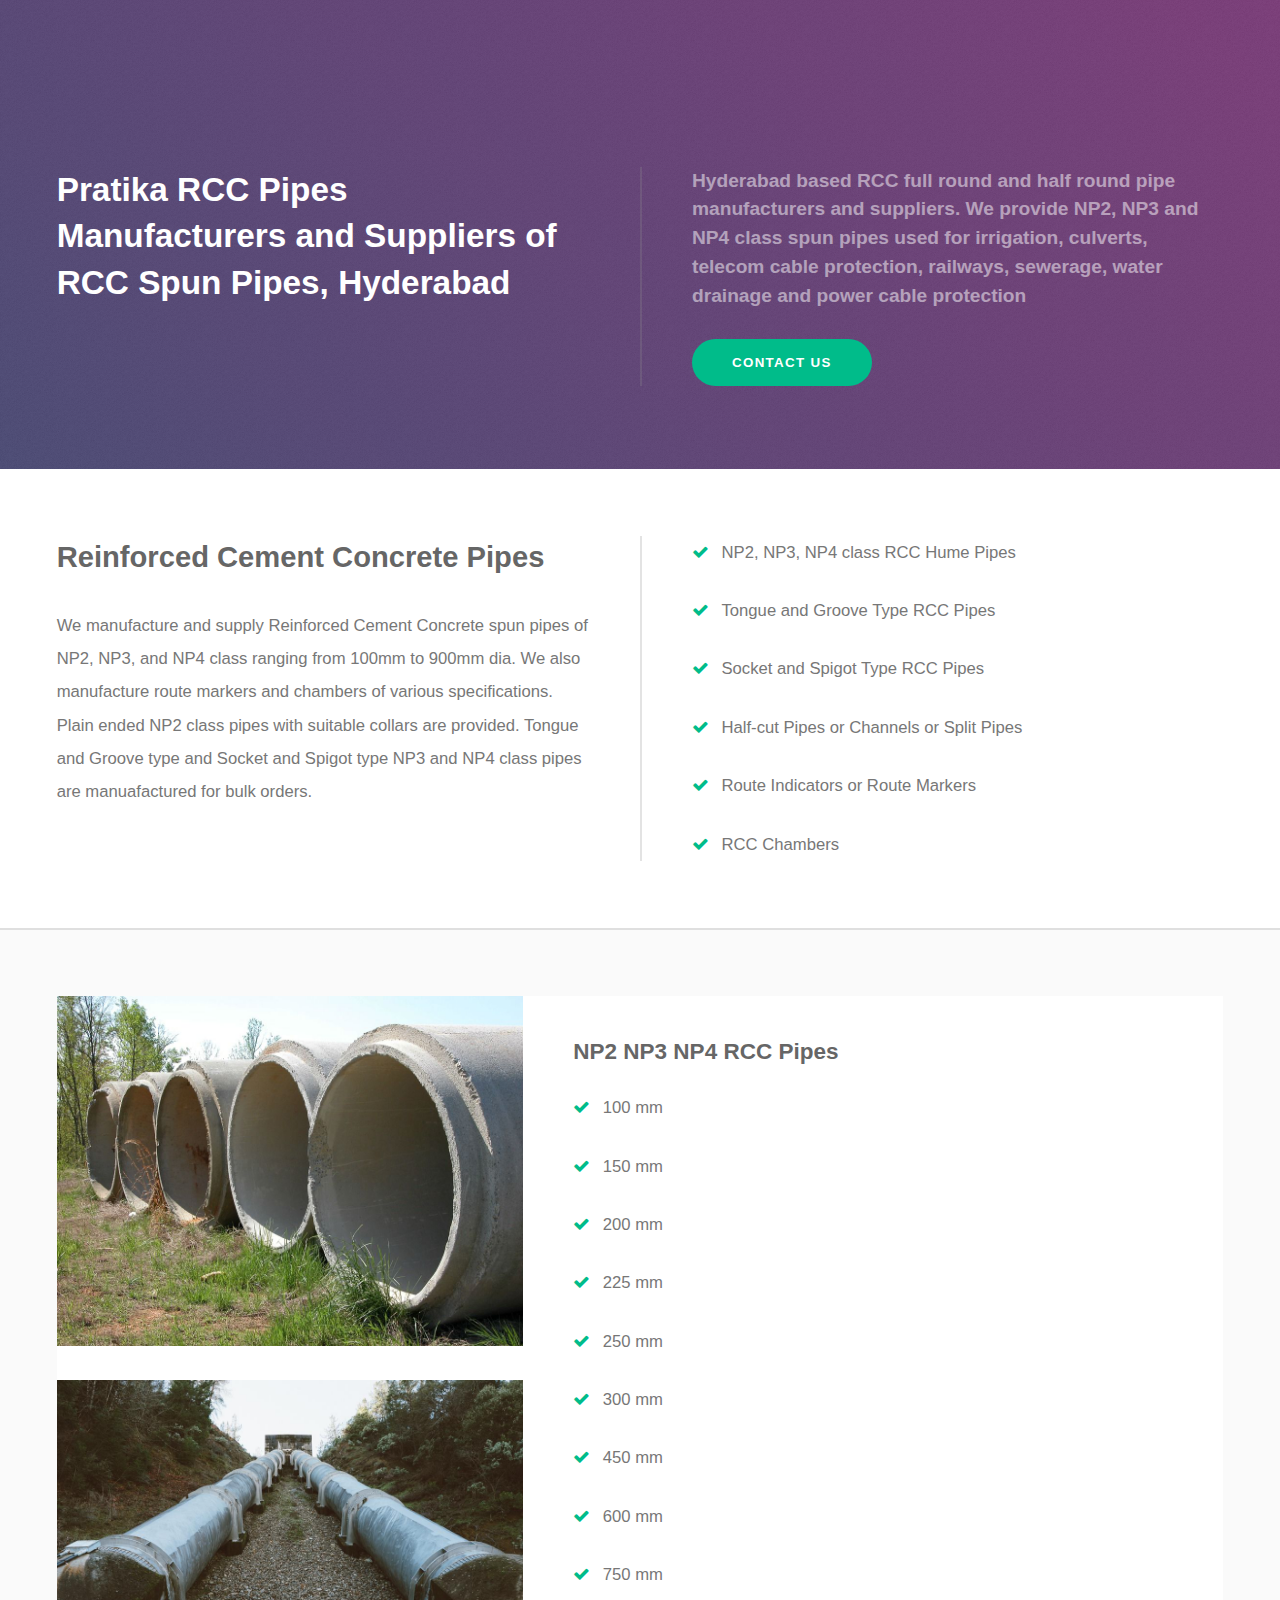
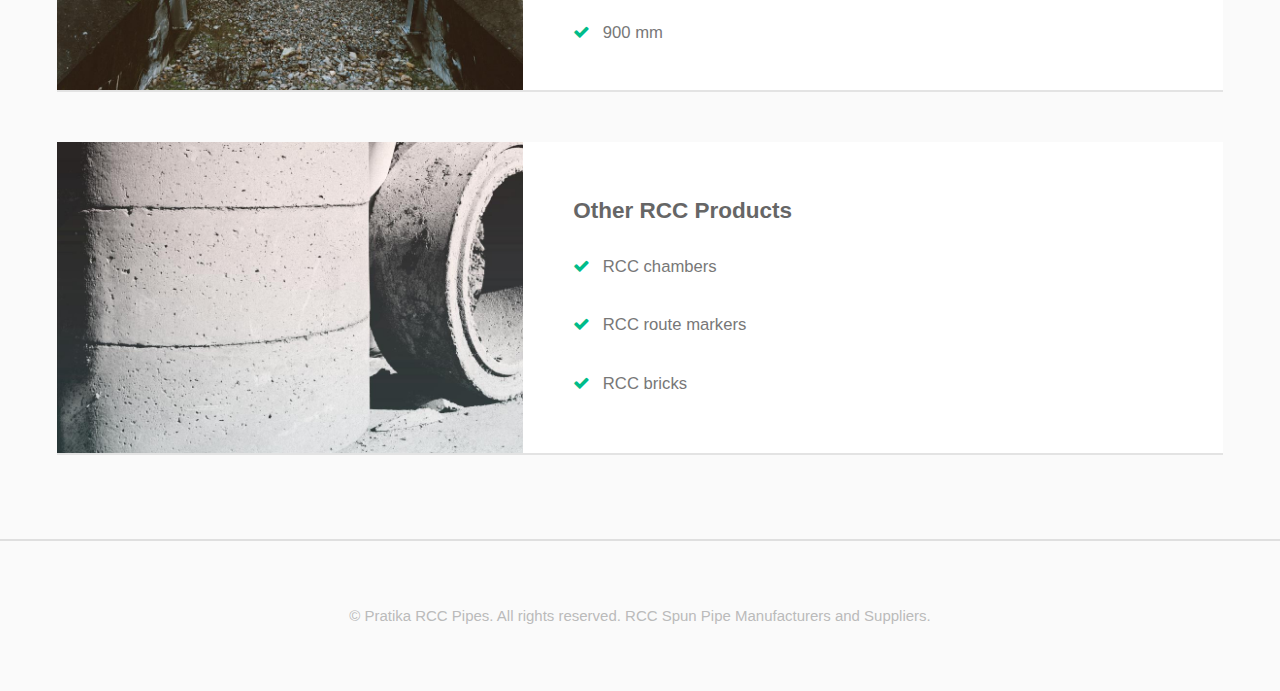
==== commit a4367ac5: "Update product-catalog.html" ====
--- a/product-catalog.html
+++ b/product-catalog.html
@@ -26,7 +26,7 @@
 					<section>
 						<p>Hyderabad based RCC full round and half round pipe manufacturers and suppliers. We provide NP2, NP3 and NP4 class spun pipes used for irrigation, culverts, telecom cable protection, railways, sewerage, water drainage and power cable protection</p>
 						<ul class="actions">
-							<li><a href="/rcc-pipe-supplier-contact.html" class="button special">94938 26963</a></li>
+							<li><a href="/rcc-pipe-supplier-contact.html" class="button special">Contact Us</a></li>
 						</ul>
 					</section>
 				</div>
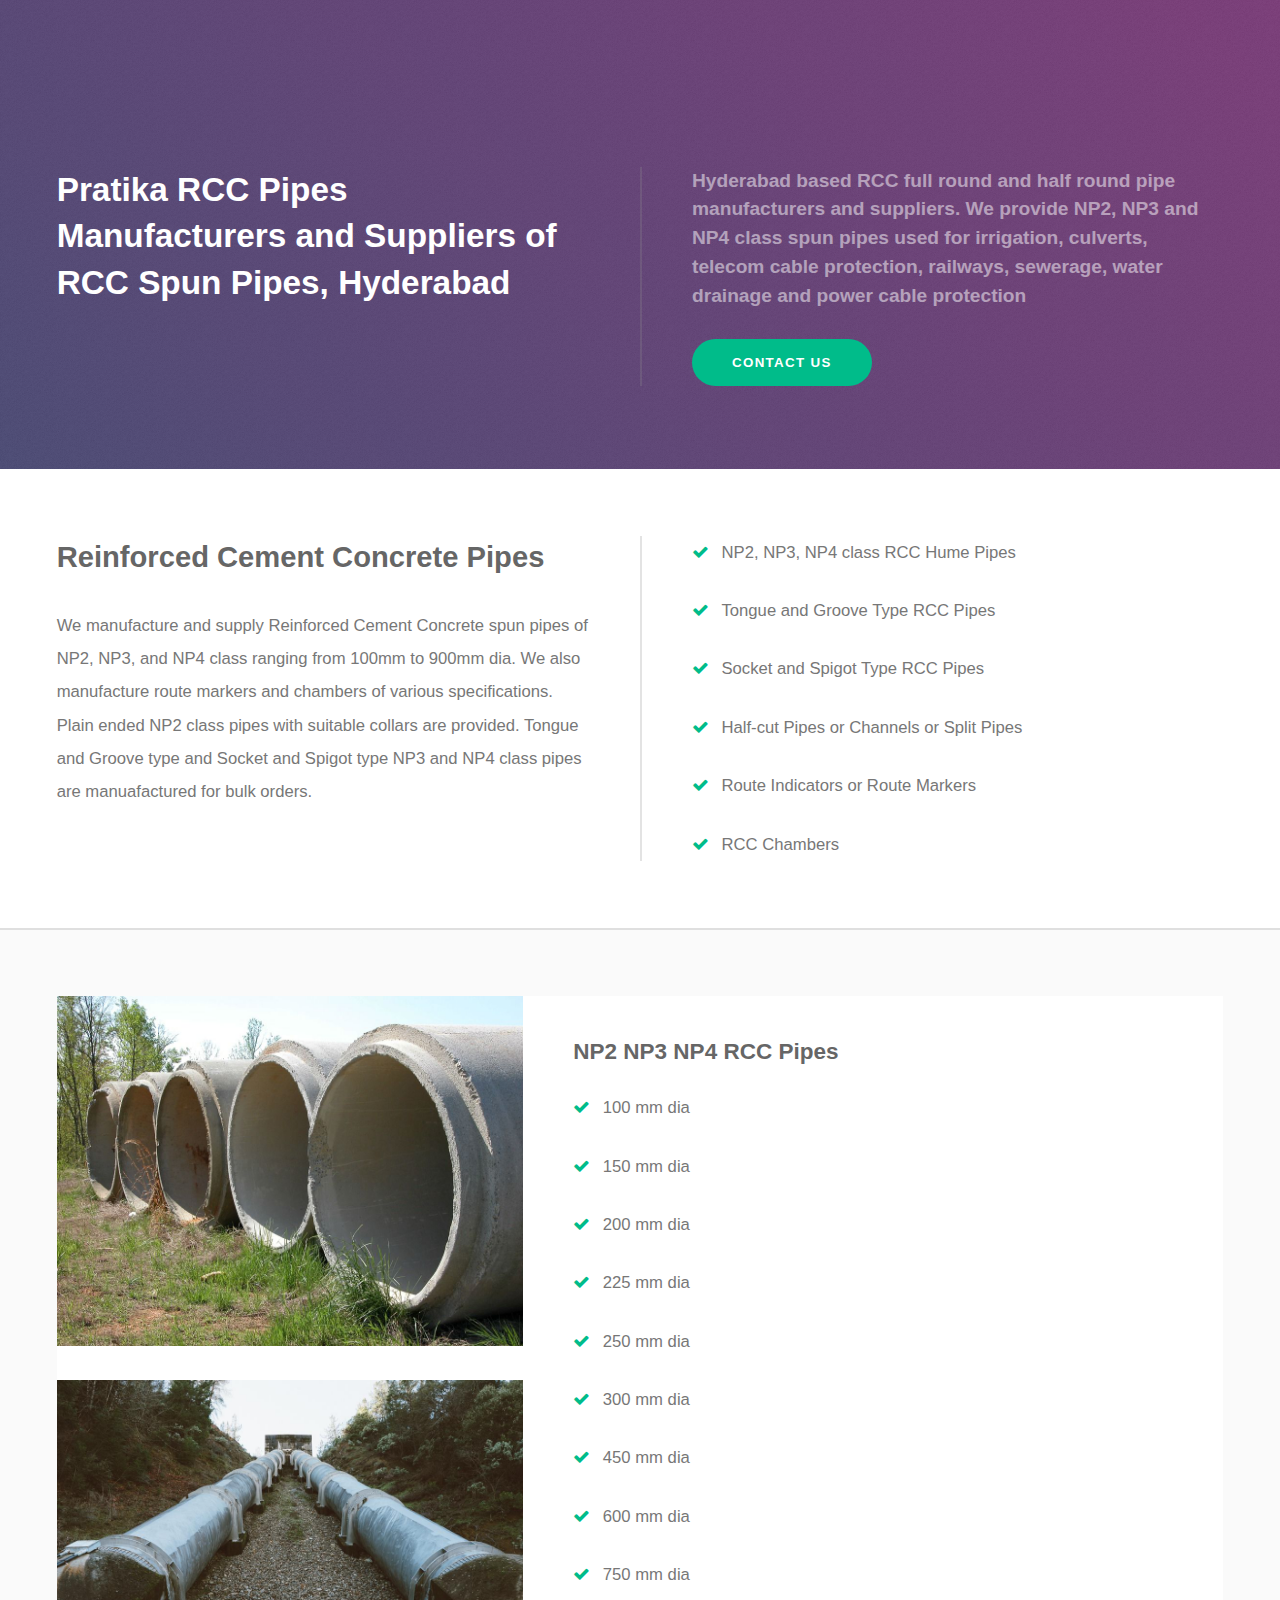
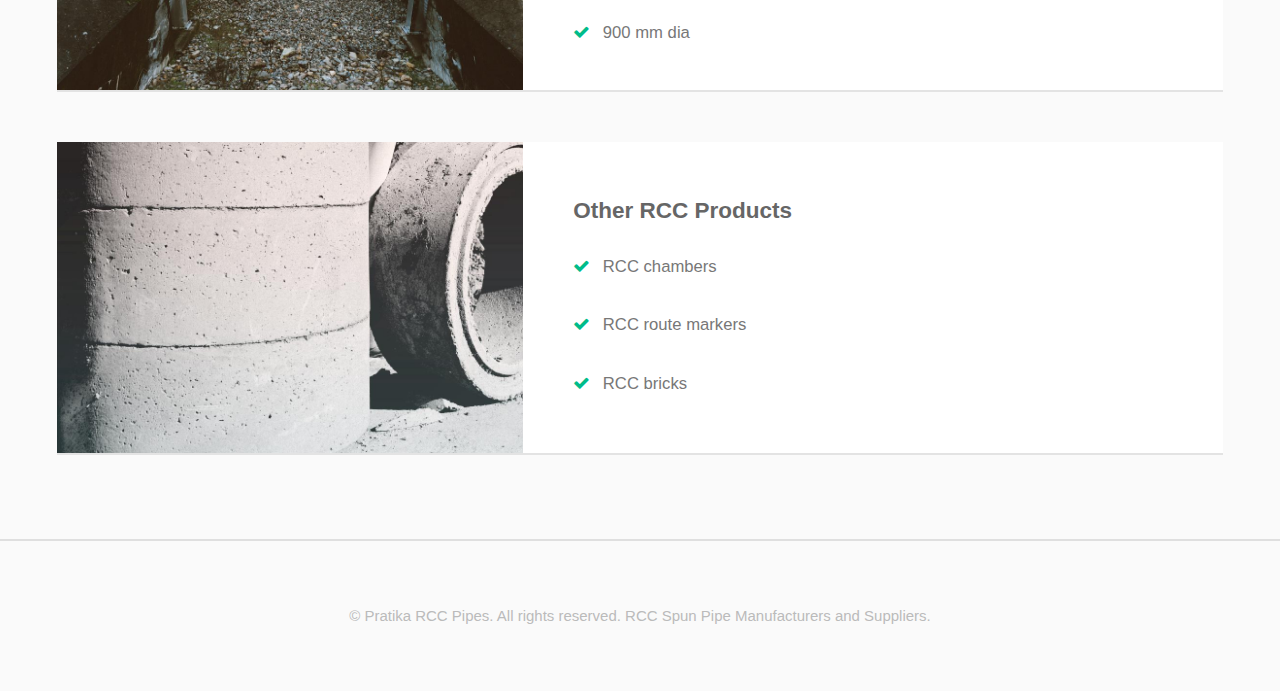
==== commit 6acc6e88: "Update product-catalog.html" ====
--- a/product-catalog.html
+++ b/product-catalog.html
@@ -1,5 +1,5 @@
 <!DOCTYPE HTML>
-<html>
+<html lang="en">
 	<head>
 		<title>Products - Pratika RCC Pipes - RCC Pipe Manufacturers and Suppliers Hyderabad</title>
 		<meta name="description" content="Product catalog of RCC items supplied by Pratika RCC pipes.">
@@ -65,16 +65,16 @@
 						<div class="content">
 							<h3>NP2 NP3 NP4 RCC Pipes</h3>
 						<ul class="checklist">
-							<li>100 mm</li>
-							<li>150 mm</li>
-							<li>200 mm</li>
-							<li>225 mm</li>
-							<li>250 mm</li>
-							<li>300 mm</li>
-							<li>450 mm</li>
-							<li>600 mm</li>
-							<li>750 mm</li>
-							<li>900 mm</li>
+							<li>100 mm dia</li>
+							<li>150 mm dia</li>
+							<li>200 mm dia</li>
+							<li>225 mm dia</li>
+							<li>250 mm dia</li>
+							<li>300 mm dia</li>
+							<li>450 mm dia</li>
+							<li>600 mm dia</li>
+							<li>750 mm dia</li>
+							<li>900 mm dia</li>
 						</ul>
 						</div>
 					</div>
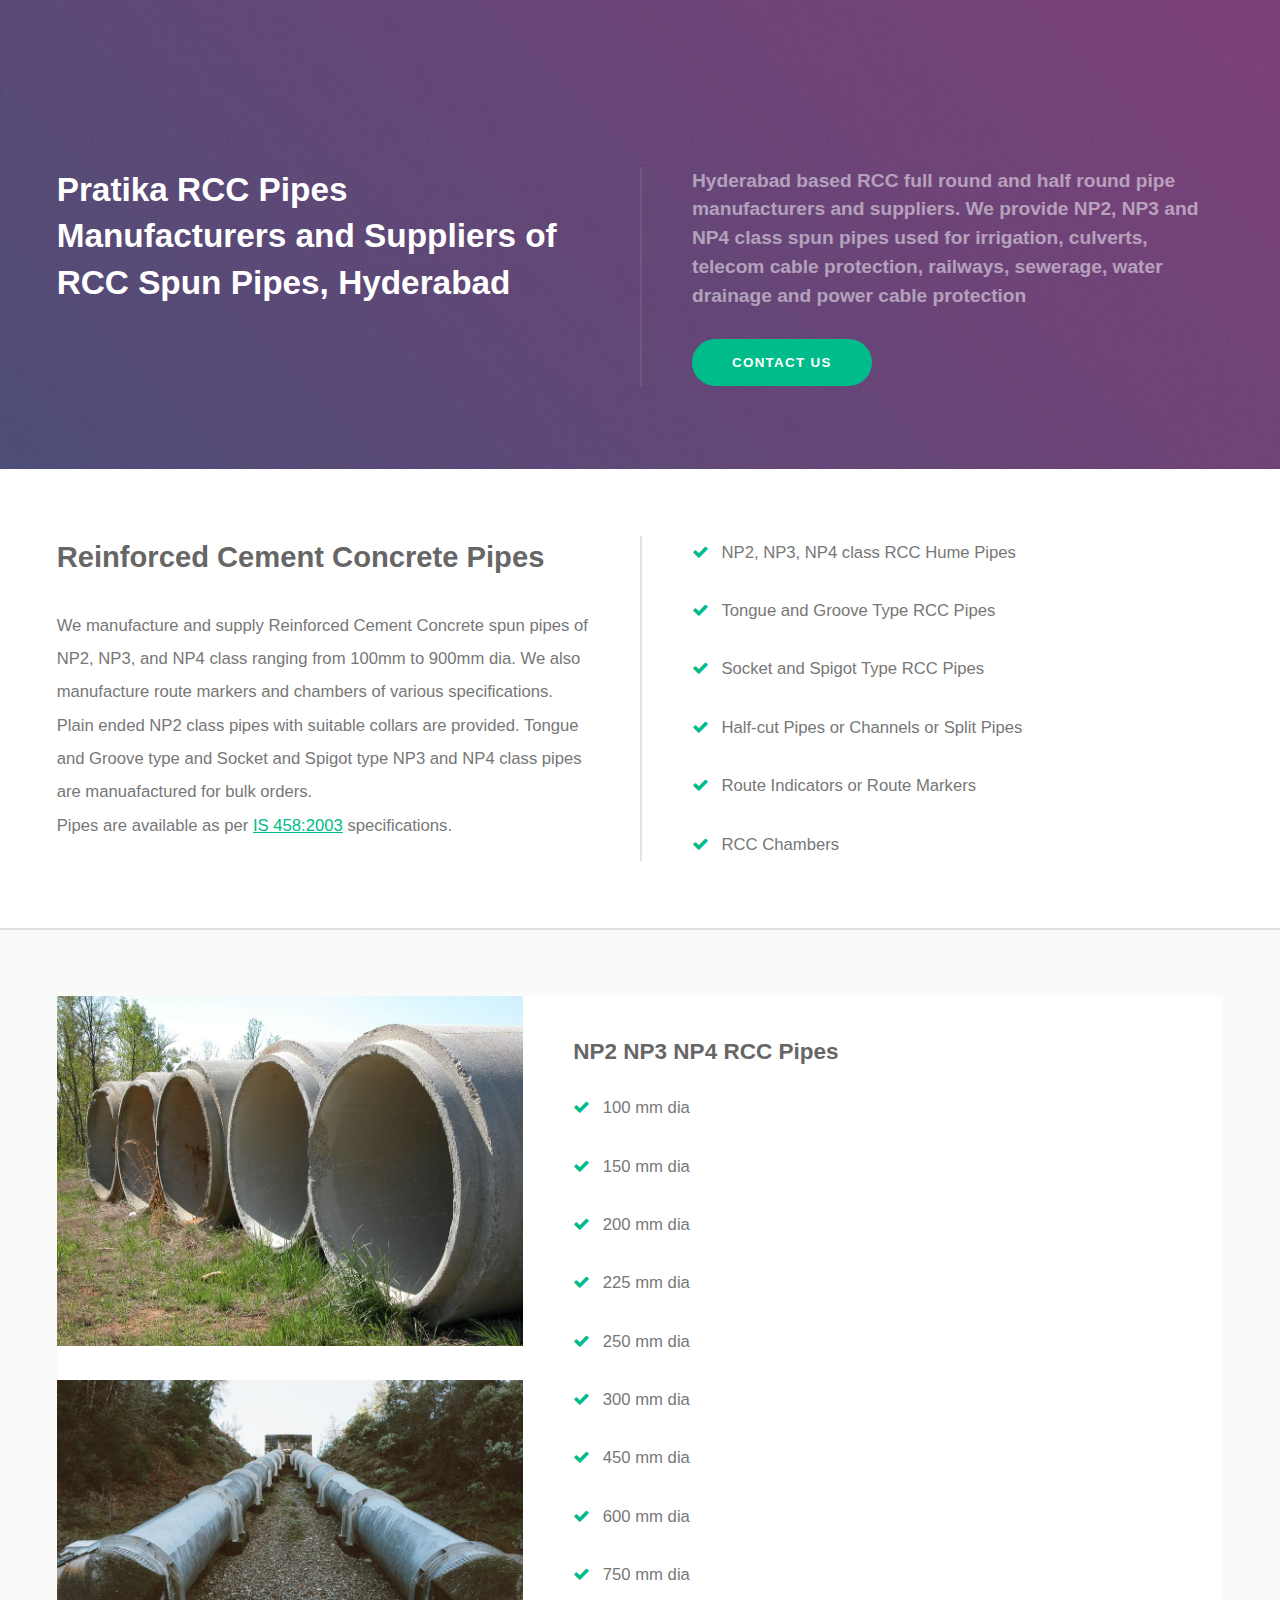
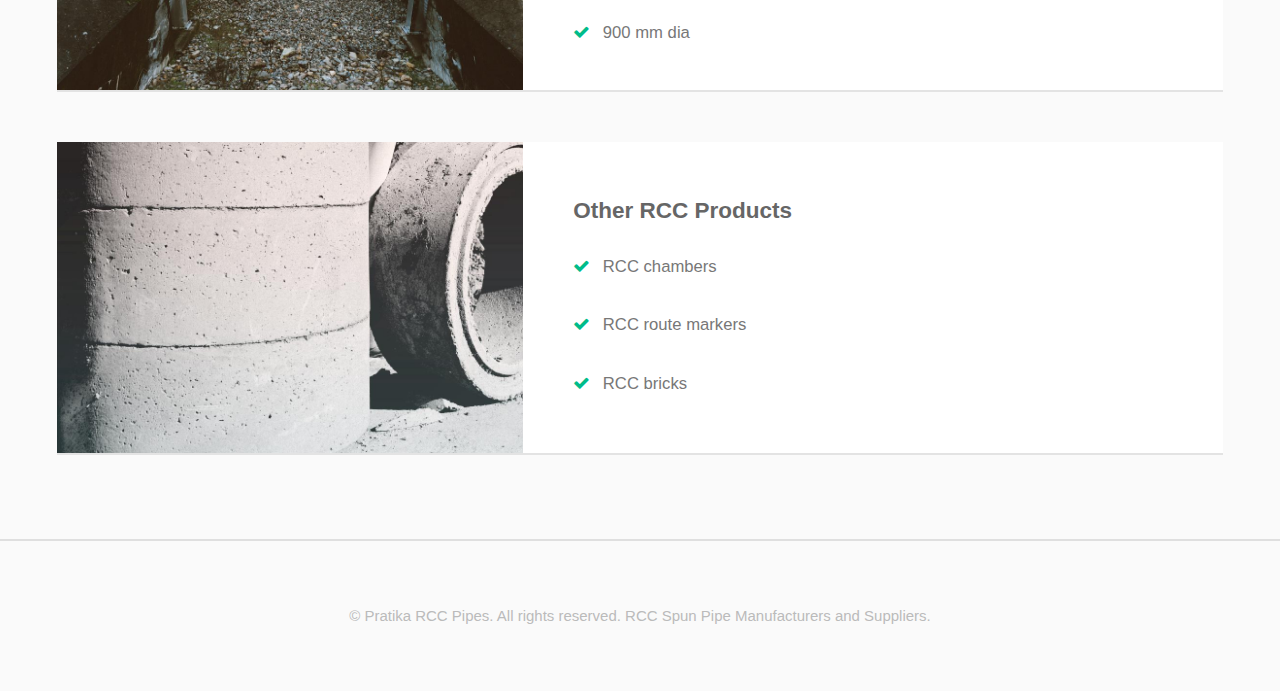
==== commit 7f0bd36b: "Update product-catalog.html" ====
--- a/product-catalog.html
+++ b/product-catalog.html
@@ -38,7 +38,8 @@
 					<section>
 						<h2>Reinforced Cement Concrete Pipes</h2>
 						<p>We manufacture and supply Reinforced Cement Concrete spun pipes of NP2, NP3, and NP4 class ranging from 100mm to 900mm dia. We also manufacture route markers and chambers of various specifications.<br/>
-						Plain ended NP2 class pipes with suitable collars are provided. Tongue and Groove type and Socket and Spigot type NP3 and NP4 class pipes are manuafactured for bulk orders.
+						Plain ended NP2 class pipes with suitable collars are provided. Tongue and Groove type and Socket and Spigot type NP3 and NP4 class pipes are manuafactured for bulk orders.<br/>
+						Pipes are available as per <a href="http://pratikarccpipes.com/files/IS%20458%202003%20SPECIFICATION%20PRECAST%20CONCRETE%20PIPES%20WITH%20AND%20WITHOUT%20REINFORCEMENT.pdf">IS 458:2003</a> specifications.	
 						</p>
 					</section>
 					<section>
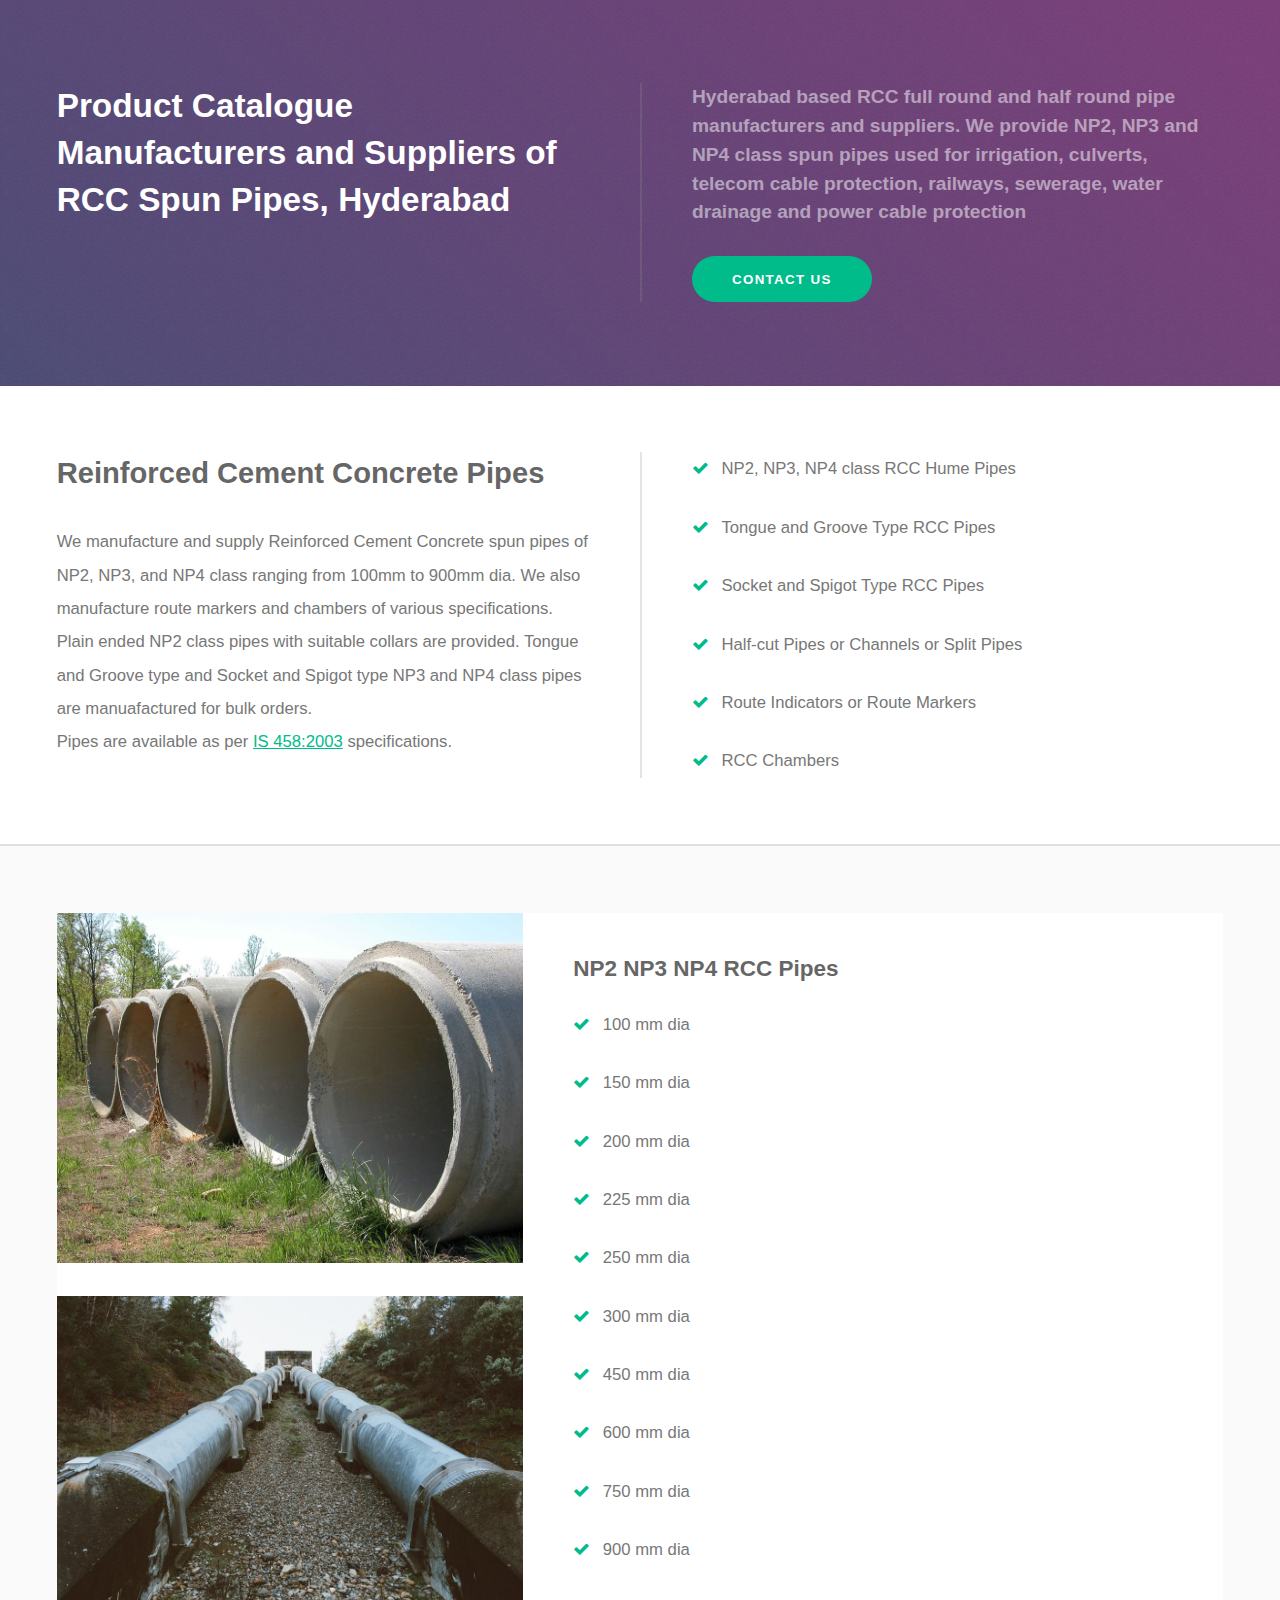
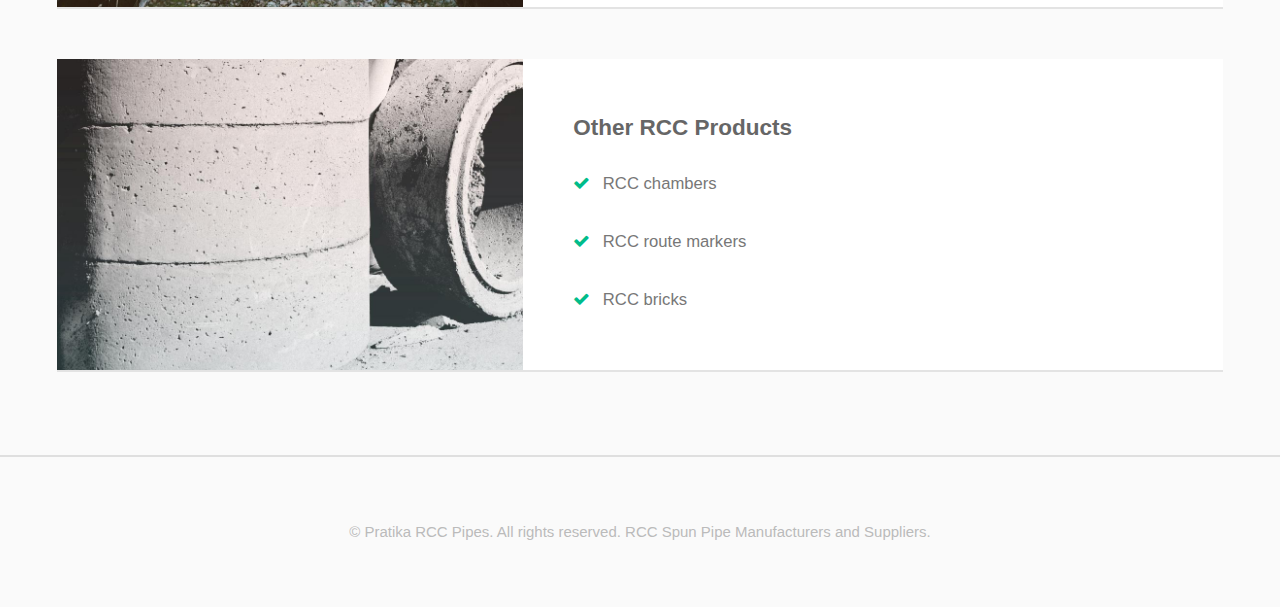
==== commit 850238a8: "Update product-catalog.html" ====
--- a/product-catalog.html
+++ b/product-catalog.html
@@ -21,7 +21,7 @@
 			<section id="banner">
 				<div class="inner split">
 					<section>
-						<h1>Pratika RCC Pipes</h1><h2><a href="http://pratikarccpipes.com">Manufacturers and Suppliers of RCC Spun Pipes, Hyderabad</a></h2>
+						<h1>Product Catalogue</h1><h2><a href="http://pratikarccpipes.com">Manufacturers and Suppliers of RCC Spun Pipes, Hyderabad</a></h2>
 					</section>
 					<section>
 						<p>Hyderabad based RCC full round and half round pipe manufacturers and suppliers. We provide NP2, NP3 and NP4 class spun pipes used for irrigation, culverts, telecom cable protection, railways, sewerage, water drainage and power cable protection</p>
--- a/assets/css/main.css
+++ b/assets/css/main.css
@@ -3229,7 +3229,7 @@
 		@media screen and (max-width: 1366px) {
 
 			#banner {
-				padding: 10em 2.5em 3em;
+				padding: 5em 2.5em 3em;
 			}
 
 				#banner h2, #banner h1 {
@@ -3241,7 +3241,7 @@
 		@media screen and (max-width: 980px) {
 
 			#banner {
-				padding: 10em 2em 2em;
+				padding: 5em 2em 2em;
 			}
 
 		}
@@ -3249,7 +3249,7 @@
 		@media screen and (max-width: 736px) {
 
 			#banner {
-				padding: 8em 2em 2em;
+				padding: 5em 2em 2em;
 			}
 
 				#banner h2, #banner h1 {
@@ -3265,7 +3265,7 @@
 		@media screen and (max-width: 480px) {
 
 			#banner {
-				padding: 8em 2em 2em;
+				padding: 5em 2em 2em;
 			}
 
 		}
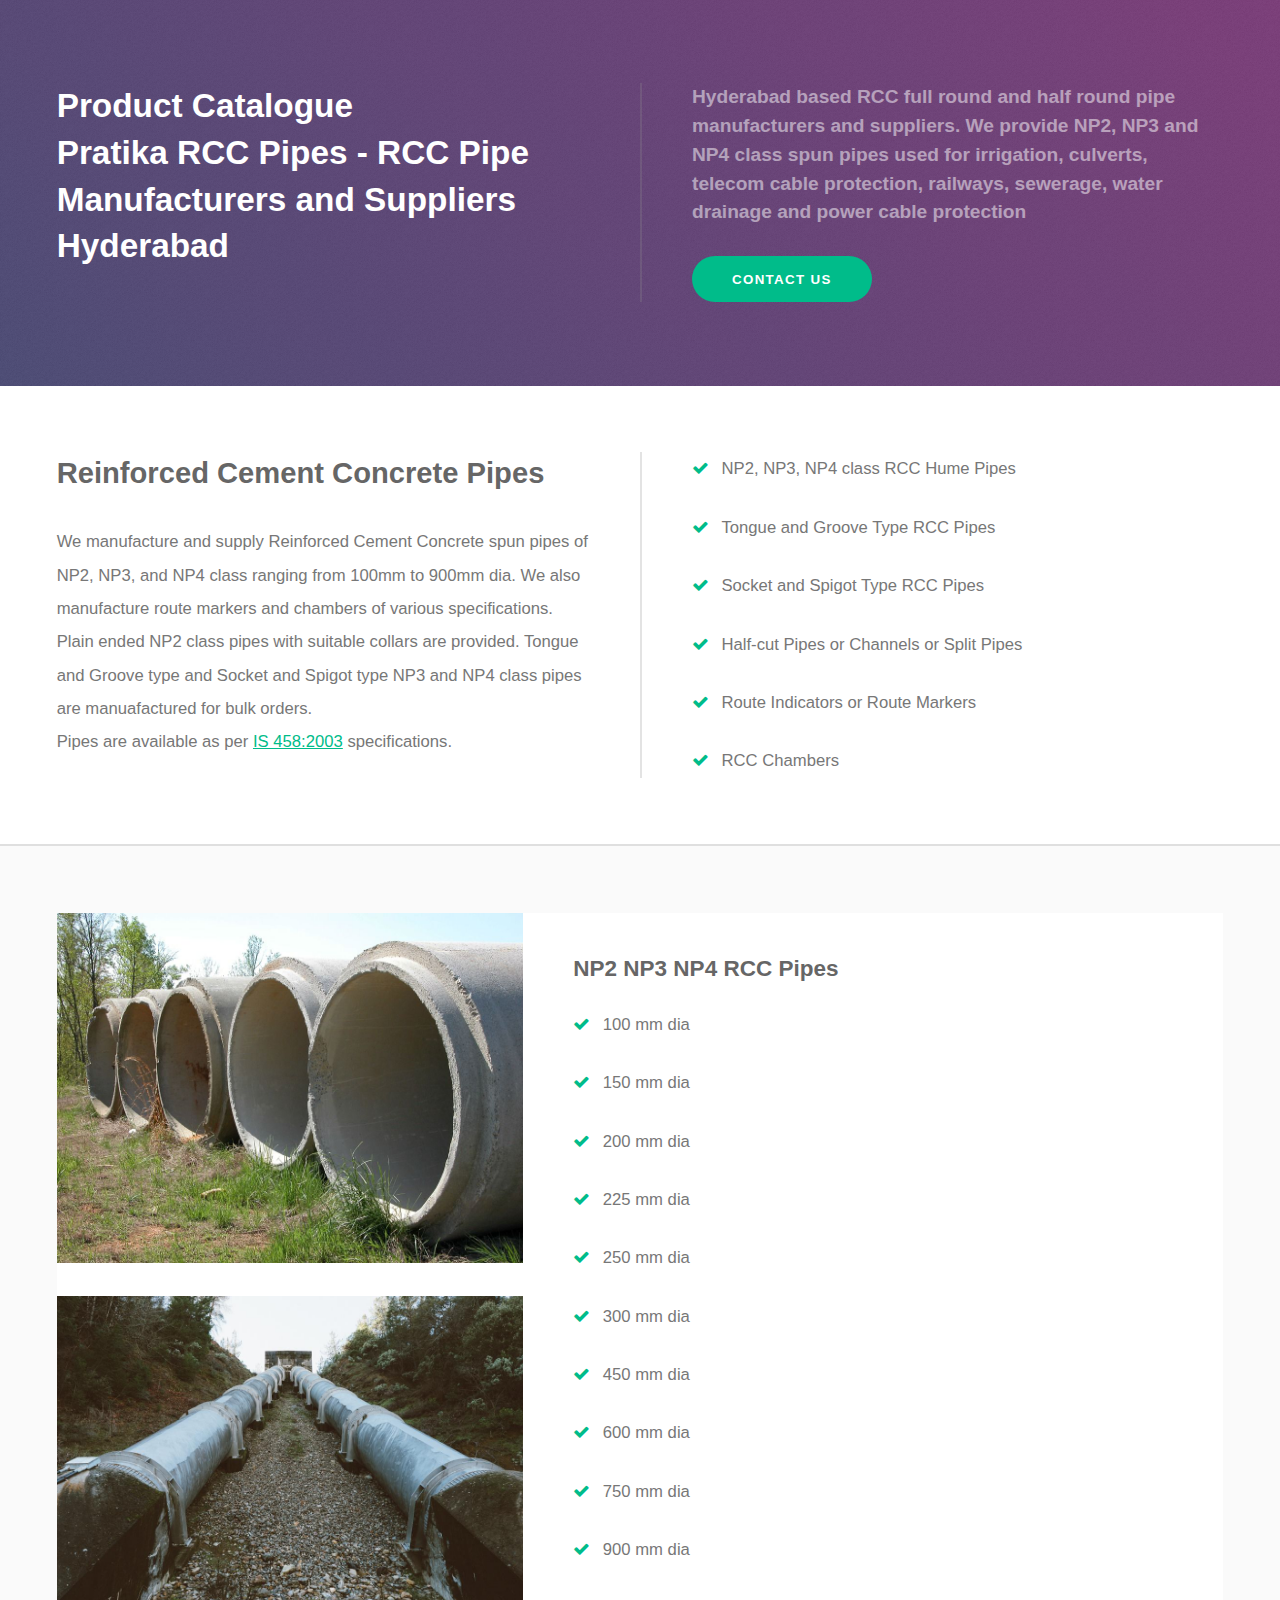
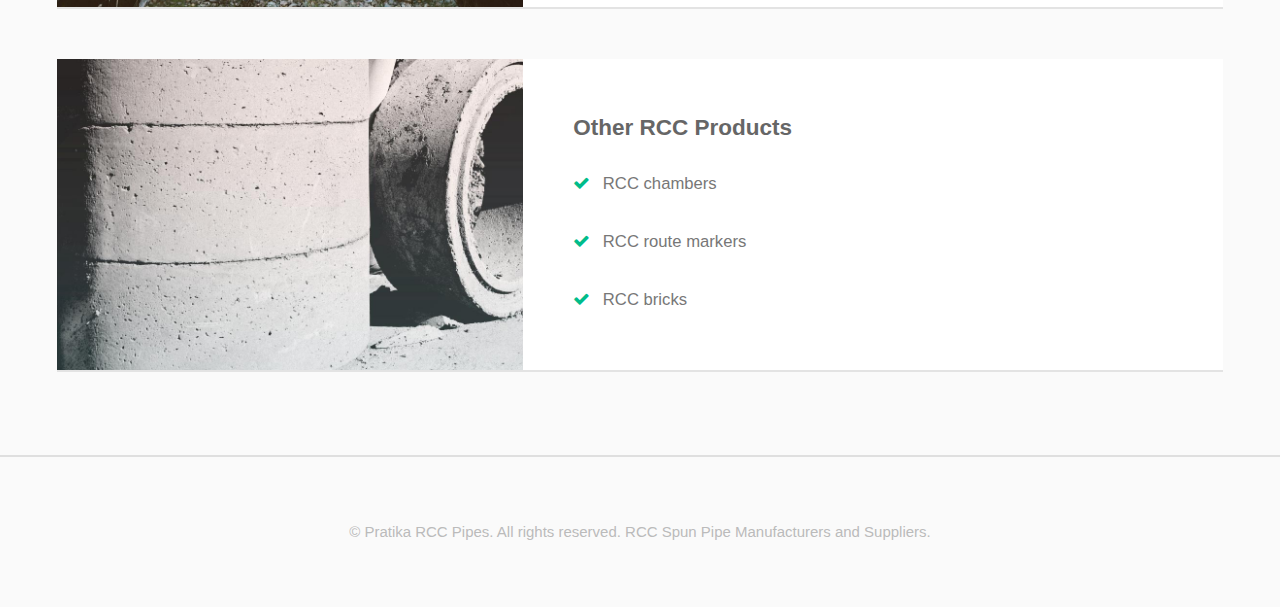
==== commit 794f1116: "Update product-catalog.html" ====
--- a/product-catalog.html
+++ b/product-catalog.html
@@ -21,7 +21,7 @@
 			<section id="banner">
 				<div class="inner split">
 					<section>
-						<h1>Product Catalogue</h1><h2><a href="http://pratikarccpipes.com">Manufacturers and Suppliers of RCC Spun Pipes, Hyderabad</a></h2>
+						<h1>Product Catalogue</h1><h2><a href="http://pratikarccpipes.com">Pratika RCC Pipes - RCC Pipe Manufacturers and Suppliers Hyderabad</a></h2>
 					</section>
 					<section>
 						<p>Hyderabad based RCC full round and half round pipe manufacturers and suppliers. We provide NP2, NP3 and NP4 class spun pipes used for irrigation, culverts, telecom cable protection, railways, sewerage, water drainage and power cable protection</p>
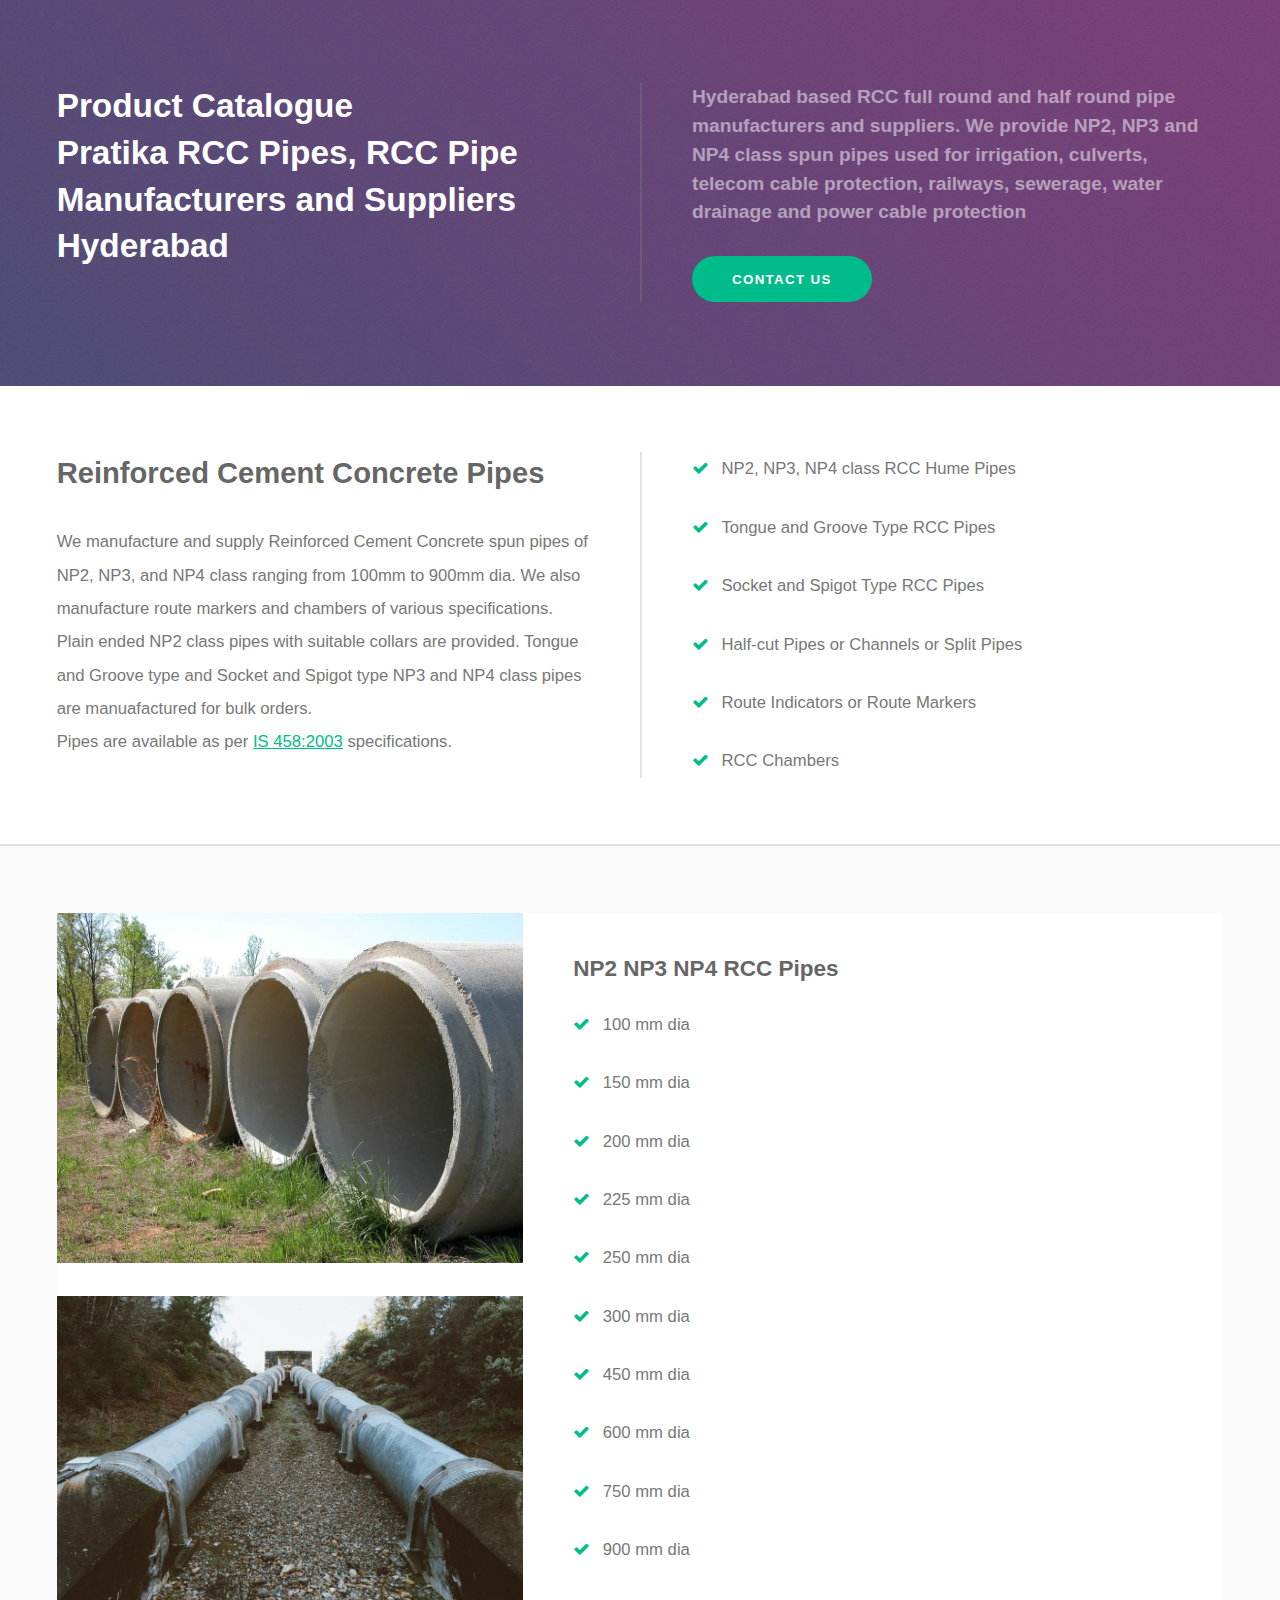
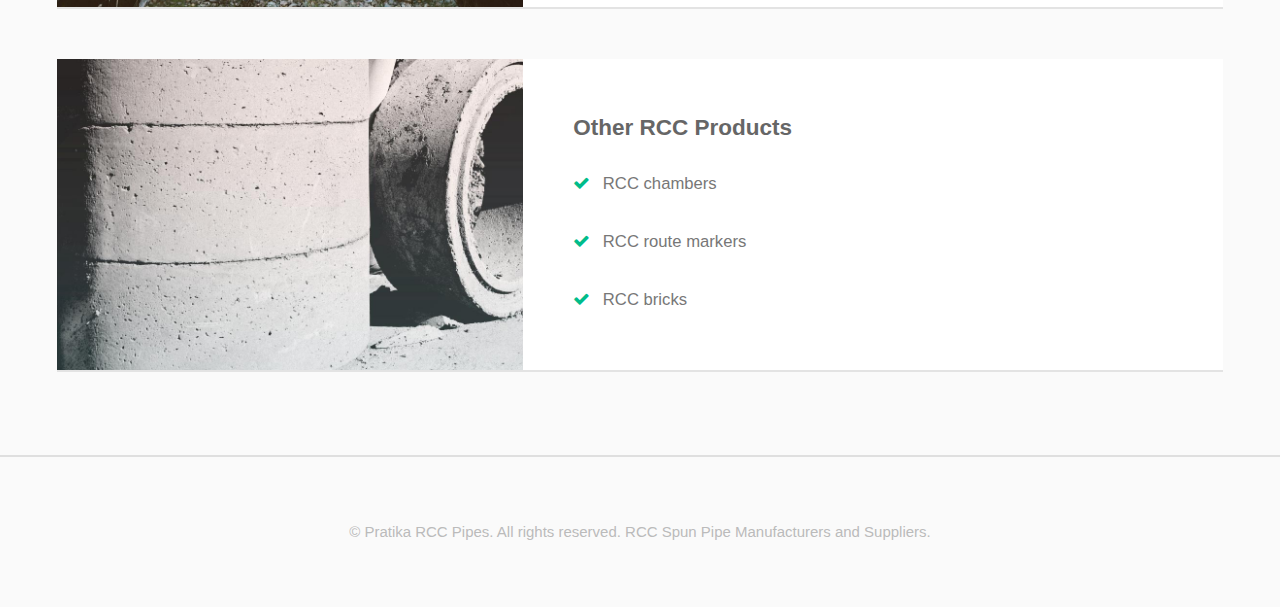
==== commit 627b4242: "Update product-catalog.html" ====
--- a/product-catalog.html
+++ b/product-catalog.html
@@ -21,7 +21,7 @@
 			<section id="banner">
 				<div class="inner split">
 					<section>
-						<h1>Product Catalogue</h1><h2><a href="http://pratikarccpipes.com">Pratika RCC Pipes - RCC Pipe Manufacturers and Suppliers Hyderabad</a></h2>
+						<h1>Product Catalogue</h1><h2><a href="http://pratikarccpipes.com">Pratika RCC Pipes, RCC Pipe Manufacturers and Suppliers Hyderabad</a></h2>
 					</section>
 					<section>
 						<p>Hyderabad based RCC full round and half round pipe manufacturers and suppliers. We provide NP2, NP3 and NP4 class spun pipes used for irrigation, culverts, telecom cable protection, railways, sewerage, water drainage and power cable protection</p>
